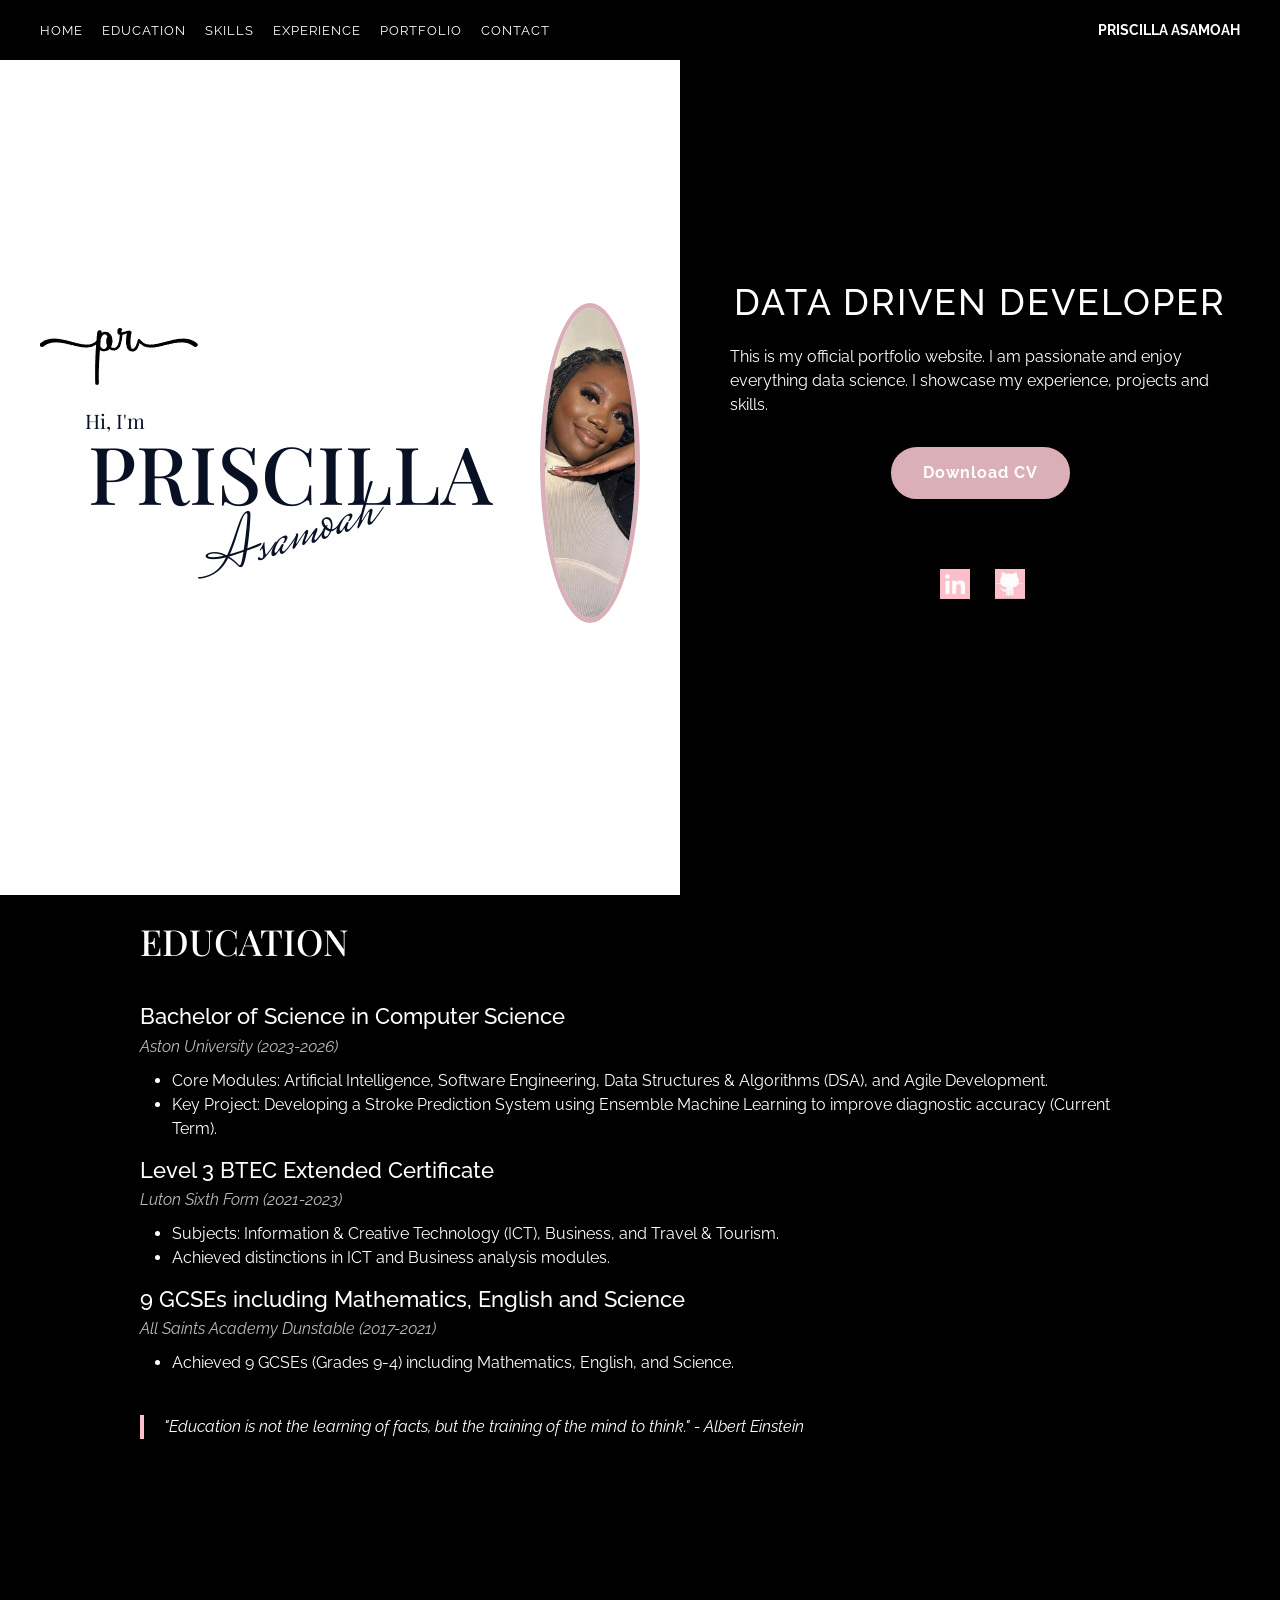
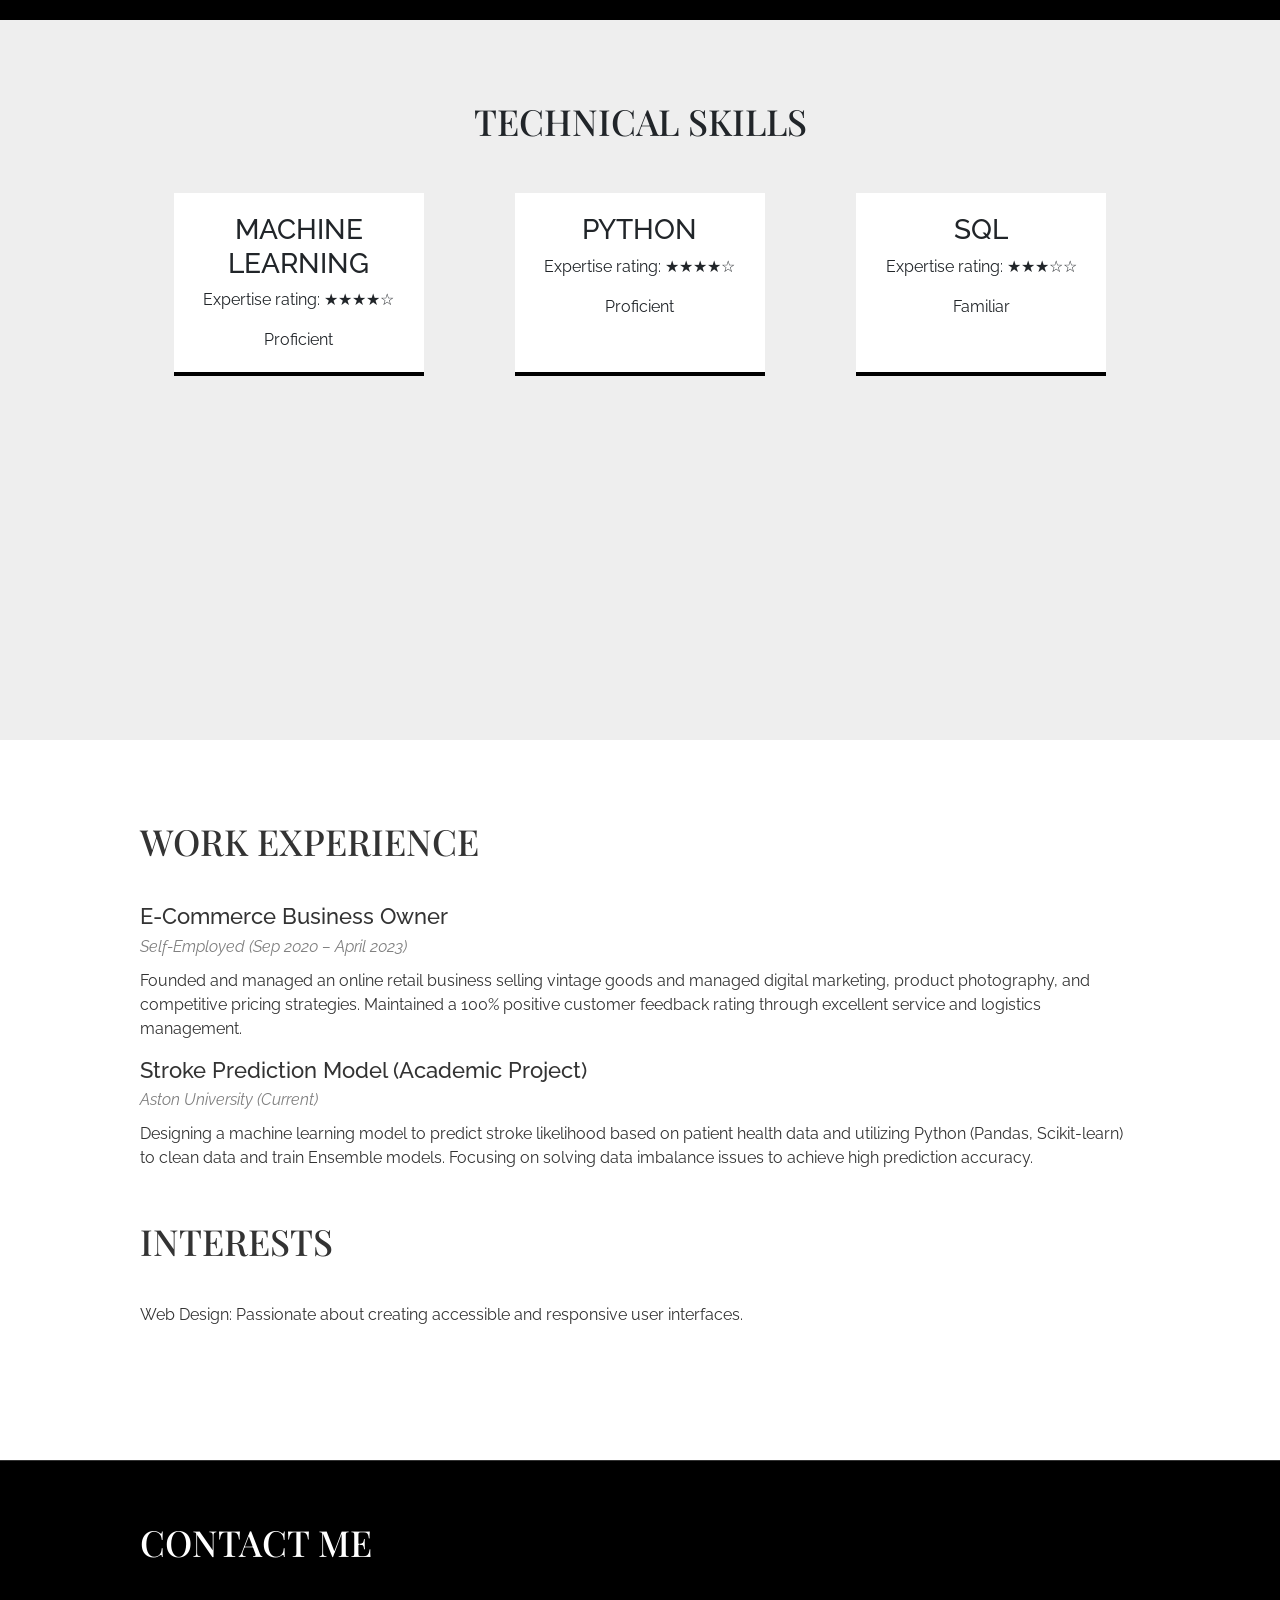
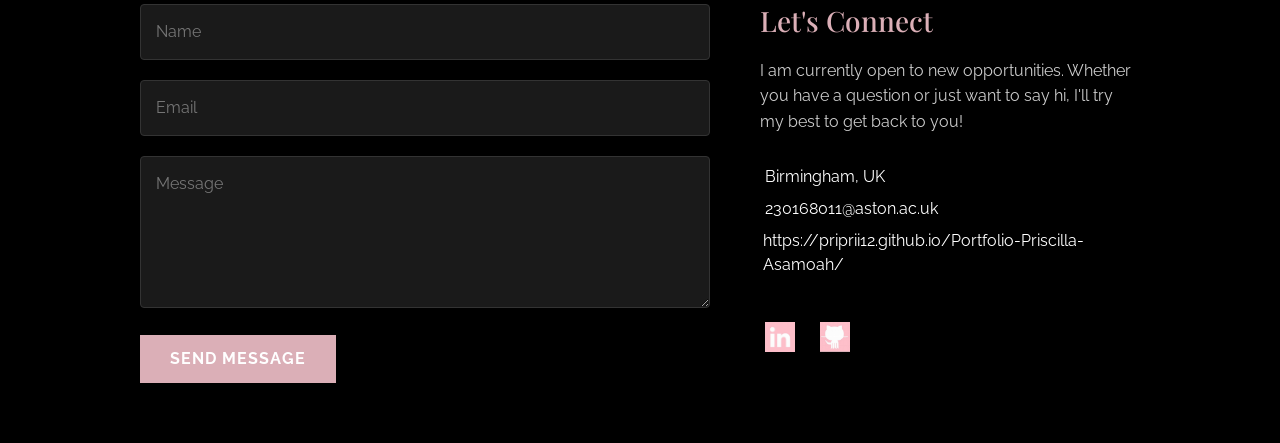
==== index.html @ 64b07873 "Update index.htmlfor the mobile resposiveness fix responsive mobile layout fix" ====
<!DOCTYPE html>
<html lang="en">
<head>
  <meta charset="utf-8" />
  <meta name="viewport" content="width=device-width, initial-scale=1.0">
  <!-- Favicon -->
  <title>Priscilla Asamoah | Portfolio</title>
  <link rel="icon" href="images\favicon2.png" type="image/x-icon" />

  <!-- Fonts -->
  <link rel="preconnect" href="https://fonts.googleapis.com">
  <!-- Put this in your HTML <head> if it is missing -->
  <link href="https://fonts.googleapis.com/css2?family=Mrs+Saint+Delafield&family=Open+Sans:wght@300&family=Playfair+Display:wght@400;700&family=Raleway:wght@300;400;500;700&display=swap" rel="stylesheet">
  <link rel="preconnect" href="https://fonts.gstatic.com" crossorigin>
  <link href="https://fonts.googleapis.com/css2?family=Mrs+Saint+Delafield&family=Open+Sans:wght@300&family=Playfair+Display:wght@400;700&family=Raleway:wght@300;500&display=swap" rel="stylesheet">
  <link href="https://fonts.googleapis.com/css2?family=Mrs+Saint+Delafield&display=swap" rel="stylesheet">  
  <link href="https://fonts.googleapis.com/css2?family=Playfair+Display&display=swap" rel="stylesheet">
  <!-- Bootstrap -->
  <link rel="stylesheet" href="https://cdn.jsdelivr.net/npm/bootstrap@5.1.1/dist/css/bootstrap.min.css">
  <!-- File links -->
  <link rel="stylesheet" type="text/css" href="css/style.css" />
  <script defer src="js/basic.js"></script>

</head>

<body>
  
  <nav class="main-nav">

  <!-- 2. The Hamburger Button (Only shows on mobile) -->
  <a href="#" class="toggle-button">
    <span class="bar"></span>
    <span class="bar"></span>
    <span class="bar"></span>
  </a>
    <div class="nav-links">
      <a href="index.html">HOME</a>
      <a href="#education">EDUCATION</a>
      <a href="#skills">SKILLS</a> 
      <a href="#work-experience">EXPERIENCE</a>
       <a href="Portfolio.html">PORTFOLIO</a>
      <a href="#contact">CONTACT</a>
    </div>
    <div class="nav-name">PRISCILLA ASAMOAH</div>
  </nav>

  <main>
    <section class="hero-split">
      <div class="hero-left">
        <div class="content-wrapper">
          <div class="sign-logo">
            <img src="images/signlogo.png" alt="Signature Logo" class="signaturelogo"> 
          </div>
          <p class="intro-text">Hi, I'm</p>
          <h1 class="main-name">PRISCILLA</h1>
          <h2 class="script-name">Asamoah</h2>
        </div>

          <div class="hero-image-container">
       <img src="images/me.jpg" alt="Priscilla" class="profile-pic">
    </div>

      </div>

      <div class="hero-right">
        <div class="content-wrapper">
          <h1>DATA DRIVEN DEVELOPER</h1>
          <p class="sub-text">This is my official portfolio website. I am passionate and enjoy everything data science. I showcase my experience, projects and skills.</p>
          
          <!-- NEW DOWNLOAD BUTTON -->
          <a href="images/PriscillaCSCV.pdf" download class="btn-download">
              Download CV
          </a>

          <!-- SOCIAL ICONS: PINK SQUARES WITH IMAGES -->
          <div class="social-icons">
             <a href="https://www.linkedin.com/in/priscilla-a-752004272/" target="_blank" class="pink-square">
                 <img src="images/linkedin2.png" alt="LinkedIn">
             </a>
             <a href="https://github.com/xx994" target="_blank" class="pink-square">
                 <img src="images/github2.png" alt="GitHub">
             </a>
          </div>

        </div>
      </div>
    </section>

    <section id="education" class="dark-section">
      <div class="container-fluid">
        <h2 class="section-title">EDUCATION</h2>
        
        <div class="edu-item">
          <h3>Bachelor of Science in Computer Science</h3>
          <p class="meta">Aston University (2023-2026)</p>
          <ul>
            <li>Core Modules: Artificial Intelligence, Software Engineering, Data Structures & Algorithms (DSA), and Agile Development.</li>
            <li>Key Project: Developing a Stroke Prediction System using Ensemble Machine Learning to improve diagnostic accuracy (Current Term).</li>
          </ul>
        </div>

        <div class="edu-item">
          <h3>Level 3 BTEC Extended Certificate </h3>
          <p class="meta">Luton Sixth Form (2021-2023)</p>
          <ul>
            <li>Subjects: Information & Creative Technology (ICT), Business, and Travel & Tourism.</li>
            <li>Achieved distinctions in ICT and Business analysis modules.</li>
          </ul>
        </div>

        <div class="edu-item">
          <h3>9 GCSEs including Mathematics, English and Science </h3>
          <p class="meta">All Saints Academy Dunstable (2017-2021)</p>
          <ul>
            <li>Achieved 9 GCSEs (Grades 9-4) including Mathematics, English, and Science.</li>

          </ul>
        </div>

        <blockquote class="quote">
          "Education is not the learning of facts, but the training of the mind to think." - Albert Einstein
        </blockquote>
      </div>
    </section>

    <section id="skills" class="light-section">
      <h2 class="section-title">TECHNICAL SKILLS</h2>
      <div class="skills-grid">
        <div class="skill-card">
          <h3>MACHINE LEARNING</h3>
          <p>Expertise rating: ★★★★☆</p> Proficient
        </div>
        <div class="skill-card">
          <h3>PYTHON</h3>
          <p>Expertise rating: ★★★★☆</p> Proficient
        </div>
        <div class="skill-card">
          <h3>SQL</h3>
          <p>Expertise rating: ★★★☆☆</p> Familiar
        </div>
      </div>
    </section>

    <section id="work-experience" class="white-section">
      <div class="container-fluid">
        <h2 class="section-title">WORK EXPERIENCE</h2>
        
        <div class="job-item">
          <h3>E-Commerce Business Owner</h3>
          <p class="meta">Self-Employed (Sep 2020 – April 2023)</p>
          <p>Founded and managed an online retail business selling vintage goods and
managed digital marketing, product photography, and competitive pricing strategies.
Maintained a 100% positive customer feedback rating through excellent service and logistics management.</p>
        </div>

        <div class="job-item">
          <h3>Stroke Prediction Model (Academic Project)</h3>
          <p class="meta">Aston University (Current)</p>
          <p>Designing a machine learning model to predict stroke likelihood based on patient health data and utilizing Python (Pandas, Scikit-learn) to clean data and train Ensemble models. Focusing on solving data imbalance issues to achieve high prediction accuracy.</p>
        </div>

        <h2 class="section-title" style="margin-top: 50px;">INTERESTS</h2>
        <p>Web Design: Passionate about creating accessible and responsive user interfaces.</p>
      </div>
    </section>

   <!-- CONTACT SECTION -->
<section id="contact" class="contact-section">
  <div class="container-fluid">
    <h2 class="section-title">CONTACT ME</h2>
    
    <div class="contact-container">
      
      <!-- LEFT SIDE: The Form -->
      <div class="contact-left">
        <form action="#" method="POST" class="simple-form">
          <input type="text" placeholder="Name" required>
          <input type="email" placeholder="Email" required>
          <textarea placeholder="Message" rows="5" required></textarea>
          <button type="submit">SEND MESSAGE</button>
        </form>
      </div>

      <!-- RIGHT SIDE: Info & Socials -->
      <div class="contact-right">
        <h3>Let's Connect</h3>
        <p class="contact-desc">
          I am currently open to new opportunities. Whether you have a question or just want to say hi, I'll try my best to get back to you!
        </p>
        
        <div class="info-item">
          <i class="fas fa-map-marker-alt"></i>
          <span>Birmingham, UK</span>
        </div>
        <div class="info-item">
          <i class="fas fa-envelope"></i>
          <span>230168011@aston.ac.uk</span>
        </div>
        <div class="info-item">
          <i class="fas fa-globe"></i>
          <span>https://priprii12.github.io/Portfolio-Priscilla-Asamoah/</span>
        </div>

          <div class="social-icons">
             <a href="https://www.linkedin.com/in/priscilla-a-752004272/" target="_blank" class="pink-square">
                 <img src="images/linkedin2.png" alt="LinkedIn">
             </a>
             <a href="https://github.com/xx994" target="_blank" class="pink-square">
                 <img src="images/github2.png" alt="GitHub">
             </a>
          </div>

      </div>

    </div>
  </div>
<script>
  const toggleButton = document.getElementsByClassName('toggle-button')[0];
  const navbarLinks = document.getElementsByClassName('nav-links')[0];

  // 1. Toggle the menu when the button is clicked
  toggleButton.addEventListener('click', () => {
    navbarLinks.classList.toggle('active');
  });

  // 2. Select all 'a' tags (links) INSIDE the nav-links div
  const links = document.querySelectorAll(".nav-links a");

  // 3. Add a click event to EVERY link to close the menu
  links.forEach(link => {
      link.addEventListener("click", () => {
          navbarLinks.classList.remove("active");
          // If you have animation on the button, remove active from it too:
          // toggleButton.classList.remove("active"); 
      });
  });
</script>
</section>

  </main>
</body>
</html>
---- css/style.css ----
/* =========================================
   INDEX PAGE STYLES 
   ================================********* */
    /* --- RESET & BASICS --- */
    * {
      margin: 0;
      padding: 0;
      box-sizing: border-box;
    }

    body {
      font-family: 'Raleway', sans-serif;
      overflow-x: hidden;
    }

    img {
      max-width: 100%;
      height: auto;
    }
    html {
  scroll-behavior: smooth; /* Makes it scroll nicely instead of jumping */
}

section {
  scroll-margin-top: 60px; /* The Magic Fix: Stops scrolling 80px above the section */
}

    /* --- NAVIGATION --- */
    .main-nav {
      position: fixed;
      top: 0;
      width: 100%;
      height: 60px;
      background: black;
      display: flex;
      justify-content: space-between;
      align-items: center;
      padding: 0 40px;
      z-index: 1000;
    }

    .nav-links a {
      color: white;
      text-decoration: none;
      margin-right: 15px;
      font-size: 13px;
      letter-spacing: 1px;
    }

    .nav-links a:hover {
      color: #FDBEC9;
    }

    .nav-name {
      color: white;
      font-size: 14px;
      font-weight: bold;
    }

    /* --- HERO SECTION (SPLIT SCREEN) --- */
    .hero-split {
      display: flex;
      min-height: 100vh;
    
    
    }

    .hero-left {
      flex: 1;
      background: white;
      border-bottom: 5px solid black;
      display: flex;
      justify-content: right;
      align-items: center;
      padding: 40px;
      position: relative;
    }

    .hero-right {
      flex: 1;
      background: black;
      color: white;
      display: flex;
      justify-content: center;
      align-items: center;

      
    
    }
    /* --- DOWNLOAD CV BUTTON --- */
.btn-download {
  display: inline-block;
  background-color: rgb(219, 175, 183); /* Your Theme Pink */
  color: white;
  padding: 12px 30px;
  border-radius: 30px; /* Makes it pill-shaped/rounded */
  text-decoration: none;
  font-family: 'Raleway', sans-serif;
  font-weight: bold;
  letter-spacing: 1px;
  margin-bottom: 25px; /* Spacing between button and social icons */
  transition: all 0.3s ease;
  border: 2px solid rgb(219, 175, 183);
}

.btn-download:hover {
  background-color: transparent; /* See-through on hover */
  color: rgb(219, 175, 183); /* Text turns pink */
  border: 2px solid rgb(219, 175, 183);
  transform: translateY(-3px); /* Floats up slightly */
}

    .content-wrapper {
    max-width: 500px;
  width: 100%;
  text-align: flex-end; 
  display: flex;
  flex-direction: column;
  align-items: center;

  
    }
    .signaturelogo{
      margin-right: 500px;
      align-items: start;
    }

    .intro-text {
      font-family: 'Playfair Display', serif;
      font-size: 20px;
      color: #081123;
      margin-bottom: 0;
      margin-right: 350px;
    }

    .main-name {
      font-family: 'Playfair Display', serif;
      font-size: 80px;
      line-height: 0.9;
      color: #081123;
      margin-bottom: 10px;
    }

    .script-name {
      font-family: 'Mrs Saint Delafield', cursive;
      font-size: 70px;
      color: #081123;
      transform: rotate(-18deg) translateX(5px) translateY(-20px);
      display: block;
    }
  

    .hero-right h1 {
      font-family: 'Raleway', sans-serif;
      font-size: 36px;
      margin-bottom: 20px;
      letter-spacing: 2px;
    }

    .hero-right .sub-text {
      font-size: 16px;
      margin-bottom: 30px;
      line-height: 1.5;
    }

    .profile-pic {
  
 width: 320px; /* Bigger and better! */
  height: 320px; /* Optional: Forces a square/circle shape if you want */
  border: 5px solid rgb(219, 175, 183);
  object-fit: cover; /* Ensures face isn't stretched */
  margin-top: 30px; /* Space between Name and Face */
  border-radius: 50%; /* Optional: Makes it a circle (very popular style) */
    }

    /* --- PINK SQUARE ICONS (FIXED) --- */
    .social-icons {
      display: flex;
      gap: 20px; /* Space between icons */
      margin-top: 20px;
      margin-bottom: 20px;
    }

    .pink-square {
        display: flex;
        justify-content: center;
        align-items: center;
        width: 30px;  
        height: 30px; 
        margin-top: 25px;
        margin-left: 5px;
        background-color: rgb(219, 175, 183); /* Pink */
        transition: transform 0.2s; 
        text-decoration: none; /* Remove underline */
    }


    .pink-square:hover {
        background-color: rgb(239, 207, 212);
        transform: scale(1.1);
    }

    /* --- SECTIONS --- */
    .dark-section {
      background-color: black;
      color: white;
      padding: 20px 10% 80px 10%; 
      min-height: 80vh; /* 80% of the screen height */
      border: none; /* No more white border */
     
    }

    .light-section {
      background-color: #eee;
      padding: 80px 10%;
      text-align: center;
       min-height: 80vh; /* 80% of the screen height */
  
    }

    .white-section {
      background-color: white;
      color: #333;
      padding: 80px 10%;
       min-height: 80vh; /* 80% of the screen height */
  
    }

    .section-title {
      font-family: 'Playfair Display', serif;
      font-size: 36px;
      margin-bottom: 40px;
      text-transform: uppercase;
    }
    /* --- EDUCATION SECTION --- */
    .edu-item, .job-item {
    margin-bottom: 5px;
    }

    .edu-item h3, .job-item h3 {
      font-size: 22px;
      margin-bottom: 5px;
    }

    .meta {
      font-style: italic;
      margin-bottom: 10px;
      color: gray;
    }

    .dark-section .meta {
      color: #bbb;
    }

    .quote {
      border-left: 4px solid pink;
      padding-left: 20px;
      margin-top: 40px;
      font-style: italic;
    }

    .skills-grid {
      display: flex;
      justify-content: space-around;
      flex-wrap: wrap;
    }

    .skill-card {
      background: white;
      padding: 20px;
      margin: 10px;
      width: 250px;
      border-bottom: 4px solid black;
    }

/* --- CONTACT SECTION (Split Layout) --- */
.contact-section {
  background-color: black;
  color: white;
  padding: 60px 10%;
  border-top: 1px solid #333; /* Subtle divider line */
}

.contact-container {
  display: flex;
  gap: 50px; /* Space between Form and Info */
  flex-wrap: wrap; /* Wraps on mobile */
  align-items: flex-start;
}

/* LEFT SIDE: Form Styling */
.contact-left {
  flex: 1.5; /* Takes up slightly more space */
}

.simple-form input, 
.simple-form textarea {
  width: 100%;
  padding: 15px;
  margin-bottom: 20px;
  background-color: #1a1a1a; /* Dark Grey Input background */
  border: 1px solid #333;
  color: white;
  font-family: 'Raleway', sans-serif;
  border-radius: 4px; /* Slight curve */
}

.simple-form input:focus, 
.simple-form textarea:focus {
  outline: none;
  border-color: rgb(219, 175, 183); /* Pink focus border */
}

.simple-form button {
  background-color: rgb(219, 175, 183);
  color: white;
  padding: 12px 30px;
  border: none;
  cursor: pointer;
  font-weight: bold;
  letter-spacing: 1px;
  transition: background 0.3s;
}

.simple-form button:hover {
  background-color: rgb(239, 207, 212);
}

/* RIGHT SIDE: Info Styling */
.contact-right {
  flex: 1;
}

.contact-right h3 {
  font-family: 'Playfair Display', serif;
  font-size: 28px;
  margin-bottom: 20px;
  color: rgb(219, 175, 183);
}

.contact-desc {
  color: #ccc;
  margin-bottom: 30px;
  line-height: 1.6;
}

.info-item {
  display: flex;
  align-items: left;
  margin-left: -30px;
  margin-bottom: 8px;
}

.info-item i {
  color: rgb(219, 175, 183);
  width: 25px;
  margin-right: 10px;
  margin: top -150px;
}

/* Mobile Fix */
@media (max-width: 768px) {
  .contact-container {
    flex-direction: column; /* Stack them on phone */
  }
}


/* =========================================
   PORTFOLIO PAGE STYLES (Black Background)
   ================================********* */

/* 1. Page Background & Reset */
.portbody {
  background-color: black;
  color: white;
  font-family: 'Raleway', sans-serif;
  overflow-x: hidden; /* Prevents side scrolling */
}

/* 2. Navigation (Matches your Index page) */
.header-main {
  position: fixed;
  top: 0;
  width: 100%;
  height: 80px;
  background-color: black;
  z-index: 1000;
  display: flex;
  align-items: center;
  justify-content: space-between;
  padding: 0 50px;
  border-bottom: 1px solid #333; /* Subtle divider */
}

.header-main-nav ul {
  list-style: none;
  margin: 0;
  padding: 0;
  display: flex;
}

.header-main-nav li {
  margin-right: 30px;
}

.header-main-nav a {
  text-decoration: none;
  color: white;
  font-size: 14px;
  letter-spacing: 1px;
  font-family: 'Open Sans', sans-serif;
}

.header-main-nav a:hover {
  color: #FDBEC9; /* Your Pink Hover Color */
}

/* 3. Main Project Section Layout */
/* 3. Main Project Section Layout */
/* =========================================
   PROJECT SECTION (CLEAN & CENTERED)
   ================================********* */

/* 1. Main Section Wrapper */
#projects {
  padding-top: 120px;
  padding-bottom: 100px;
  display: flex;
  flex-direction: column;
  align-items: center;
  width: 100%;
}

/* 2. Main Titles (e.g., "Browse My Recent") */
.section_text_p1 {
  font-size: 18px;
  color: #ccc;
  margin-bottom: 10px;
  text-align: center;
}

.title {
  font-family: 'Playfair Display', serif;
  font-size: 48px;
  text-align: center;
  margin-bottom: 60px;
  color: white;
}

/* 3. Individual Project Container (Holds Image + Text) */
.detailes-container {
  margin-bottom: 80px;
  width: 90%;          /* Uses percentage so it fits mobile */
  max-width: 900px;    /* Stops it from getting too wide */
  display: flex;
  flex-direction: column;
  align-items: center; /* Forces everything to the center line */
}

/* 4. Project Images */
/* NOTE: We list all classes to make sure they all behave the same */
.project-img, 
.project-img2, 
.project-img3,
.project-img4, 
.project-img5, 
.project-img6 {
  width: 100%;
  max-width: 700px;
  
  /* THE FIX: 450px is the happy medium between "too small" and "too tall" */
  height: 450px; 
  
  border: 5px solid grey;
  
  /* IMPORTANT FIX: Images should be 'block', not 'flex' */
  display: block; 
  
  margin-bottom: 30px; /* Space between Image and Title */
 
}

/* 5. Project Titles */
.project-title,
.project-title2,
.project-title3,
.project-title4,
.project-title5,
.project-title6 {
  font-family: 'Playfair Display', serif;
  font-size: 32px;
  margin-bottom: 35px;
  text-align: center;
  width: 100%;
  color: white;
}

/* 6. Project Descriptions */
.project1-description,
.project2-description,
.project3-description,
.project4-description,
.project5-description,
.project6-description {
  font-family: 'Raleway', sans-serif;
  font-size: 16px;
  color: #eee;
  
  /* ALIGNMENT FIX */
  text-align: center; /* Centers the words */
  margin: 0 auto;     /* Centers the invisible text box */
  
  line-height: 1.6;
  
  /* TRICK: Making text slightly narrower than the image looks cleaner */
  max-width: 650px; 
  width: 100%;
  
  font-weight: 300;
  font-style: normal; /* Ensures no italics */
}
/* Hide the decorative dot if it interferes, or style it */
.coolheader {
  display: none; /* Hides the blackdot image unless you really need it */
}

/* 7. Mobile Adjustments */
@media (max-width: 768px) {
  .header-main {
    padding: 0 20px;
  }
  
  .title {
    font-size: 36px;
  }
  
  .project-title, .project-title2, .project-title3 {
    font-size: 24px;
  }
  
  .project1-description, .project2-description, .project3-description {
    font-size: 16px;
    padding: 0 20px;
  }
}
/* 1. Base Styles (Desktop) - Hide the hamburger */
.toggle-button {
  display: none; /* Hidden on computer */
  position: absolute;
  right: 20px;
  flex-direction: column;
  justify-content: space-between;
  width: 30px;
  height: 21px;
}

.toggle-button .bar {
  height: 3px;
  width: 100%;
  background-color: white;
  border-radius: 10px;
}
 /* =========================================
   MOBILE FIXES (Add to bottom of style.css)
   ================================********* */

@media (max-width: 768px) {

  /* 1. Fix the Main Container Stacking */
  .hero-split {
    flex-direction: column; /* Stacks White on top of Black */
    margin-top: 60px; /* Space for navbar */
  }

  /* 2. Fix the White Section (Top) */
  .hero-left {
    width: 100%;
    border-right: none; /* REMOVES THE WEIRD VERTICAL LINE */
    border-bottom: 5px solid black; /* Adds a clean divider at the bottom instead */
    padding: 40px 20px;
    
    /* Center the Name and Logo */
    justify-content: center; 
    align-items: center;
    text-align: center;
  }

  /* Reset margins for the name elements so they center properly */
  .hero-left .content-wrapper,
  .intro-text,
  .signaturelogo, 
  .script-name {
    margin: 0 auto; /* Forces everything to center */
    text-align: center;
    transform: none; /* Removes fancy rotations that might break mobile */
  }
  
  /* Optional: Make the script name readable on mobile */
  .script-name {
    margin-top: -10px;
    margin-bottom: 20px;
    display: block;
  }

  /* 3. Fix the Black Section (Bottom) */
  .hero-right {
    width: 100%;
    padding: 60px 20px;
    
    /* Center everything */
    justify-content: center;
    align-items: center;
    text-align: center;
  }

  /* Fix the text alignment in the black section */
  .hero-right .content-wrapper {
    margin: 0;
    text-align: center;
    align-items: center;
  }

  /* Make the big text slightly smaller for phone screens */
  .hero-right h1 {
    font-size: 32px; 
    text-align: center;
  }

  /* 4. Fix the Profile Pic if it's there */
  .profile-pic {
    width: 250px;
    height: 250px;
    margin: 20px auto;
  }

  /* 5. Navigation Bar Fix */
  .main-nav {
    padding: 0 20px; /* Less padding on sides */
  }
  
  .nav-name {
    font-size: 12px; /* Smaller name in corner */
  }
  @media (max-width: 768px) {
  /* Show the button */
  .toggle-button {
    display: flex; 
  }

  /* Hide the links by default */
  .nav-links {
    display: none; 
    width: 100%;
    text-align: center;
    position: absolute;
    top: 60px; /* Push it below the black bar */
    left: 0;
    background-color: black; /* Match navbar color */
    padding: 20px 0;
  }

  /* Stack the links vertically */
  .nav-links ul {
    flex-direction: column;
    width: 100%;
  }

  .nav-links li {
    margin: 15px 0; /* Space them out */
    display: block;
  }

  /* The Class we will add with JavaScript to show the menu */
  .nav-links.active {
    display: flex;
  }
}
}
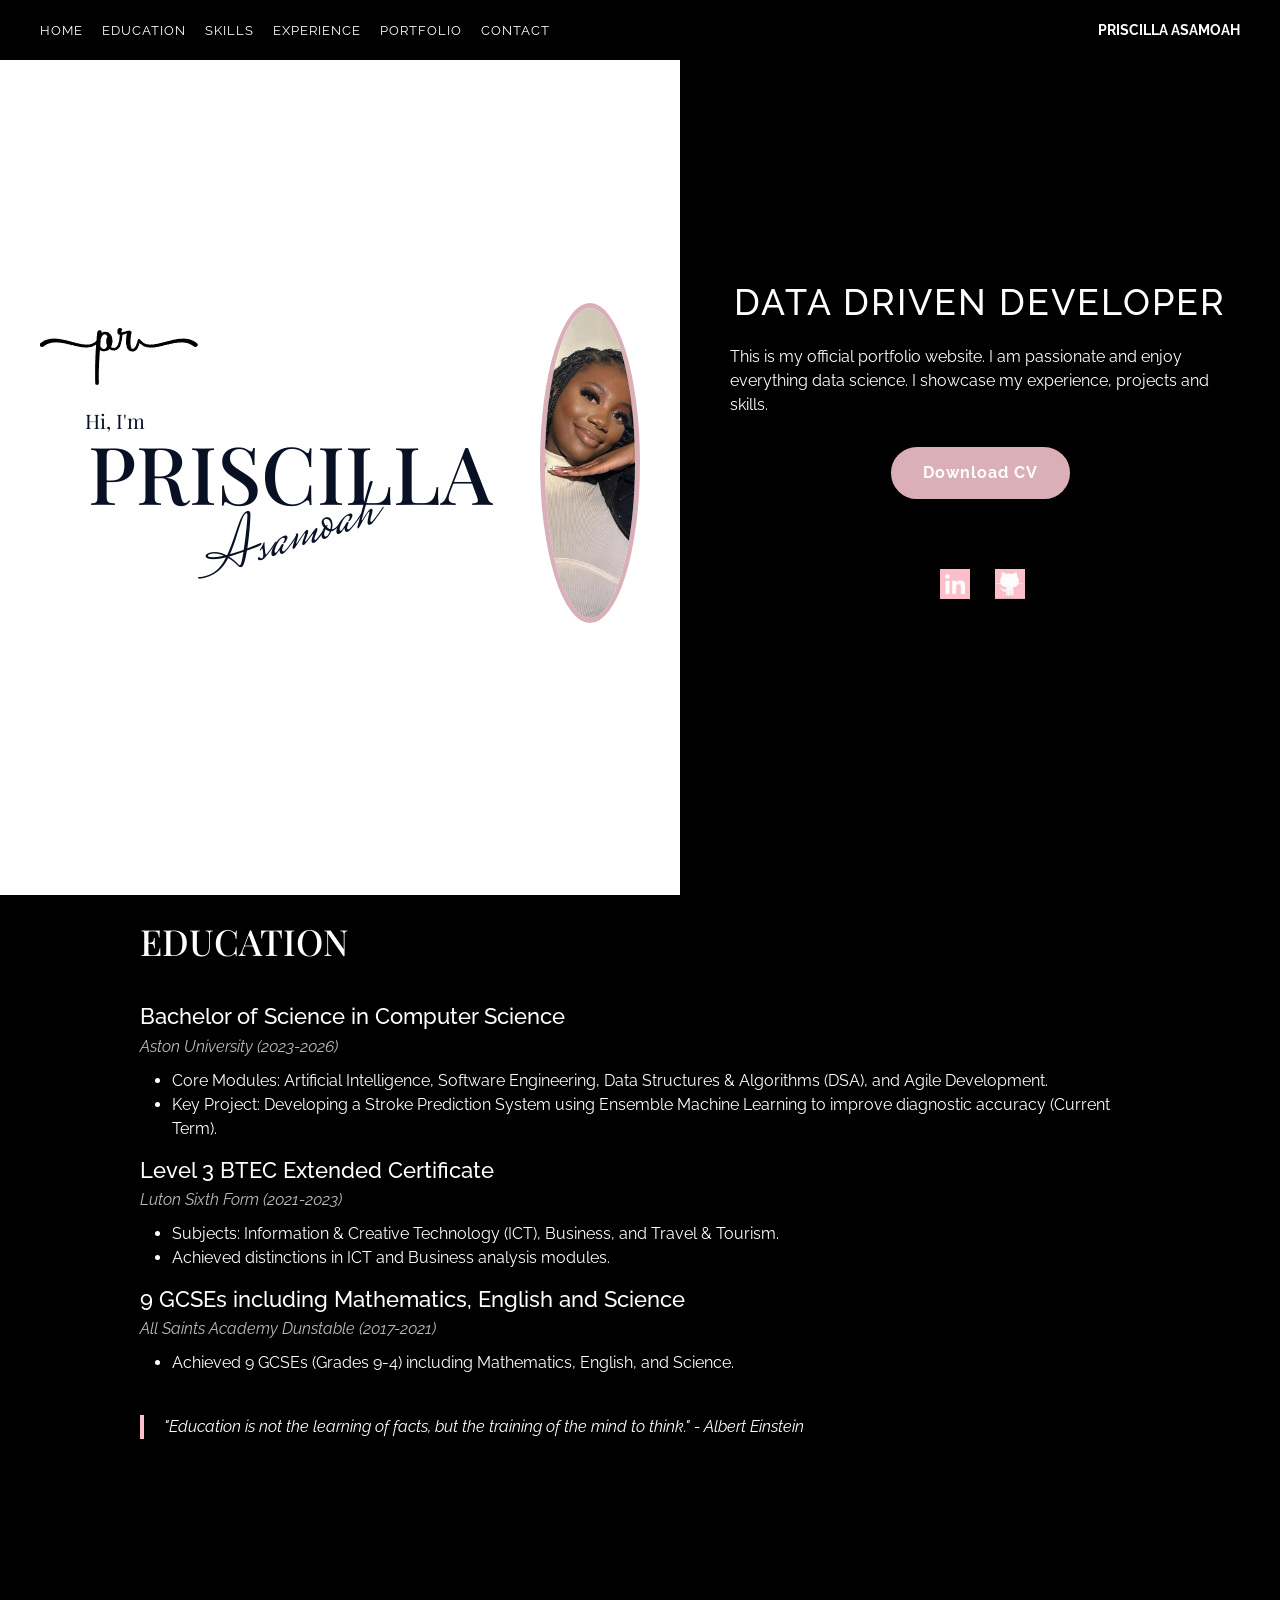
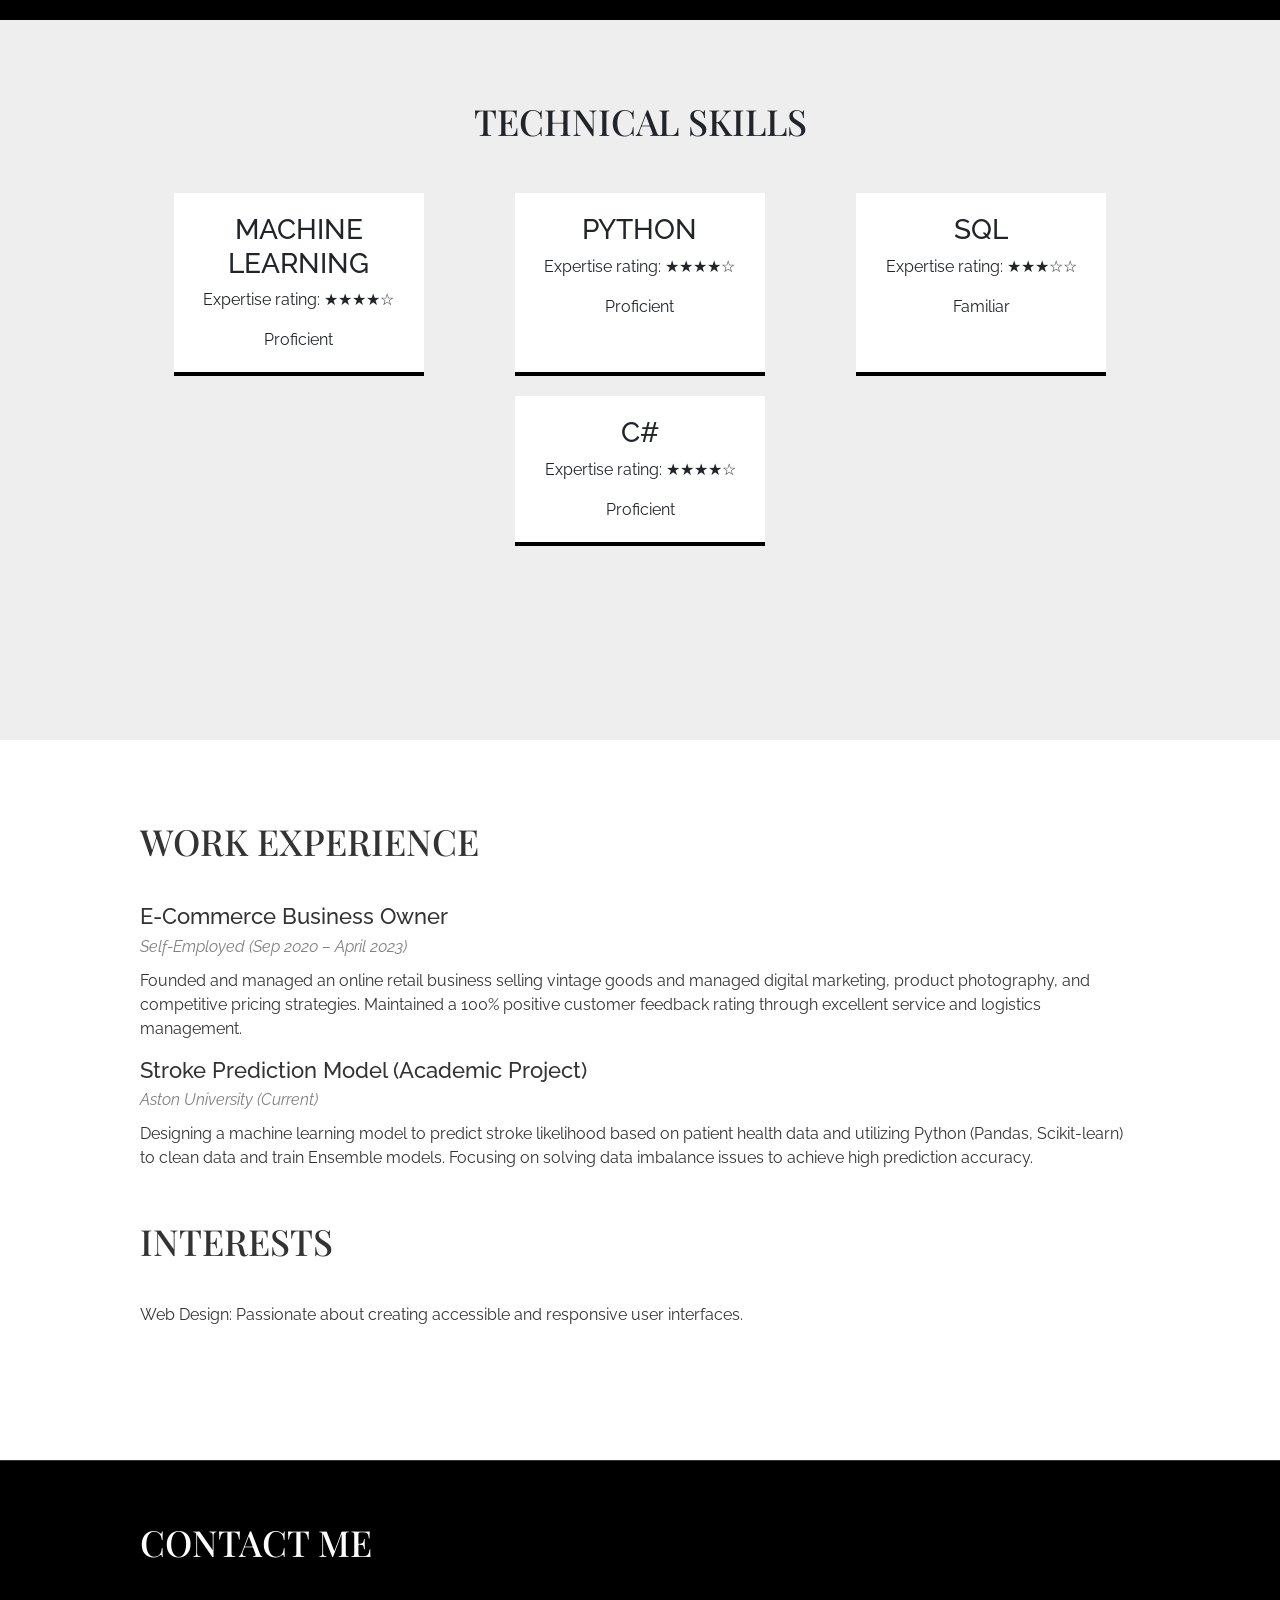
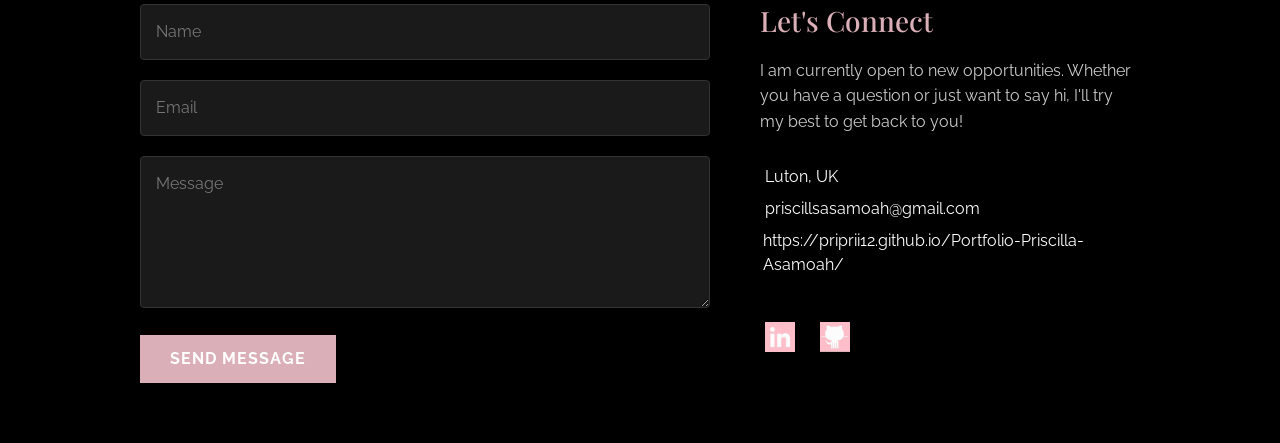
==== commit 0a44c98f: "Update index.html" ====
--- a/index.html
+++ b/index.html
@@ -138,6 +138,10 @@
           <h3>SQL</h3>
           <p>Expertise rating: ★★★☆☆</p> Familiar
         </div>
+         <div class="skill-card">
+          <h3>C#</h3>
+          <p>Expertise rating: ★★★★☆</p>  Proficient
+        </div>
       </div>
     </section>
 
@@ -173,10 +177,10 @@
       
       <!-- LEFT SIDE: The Form -->
       <div class="contact-left">
-        <form action="#" method="POST" class="simple-form">
-          <input type="text" placeholder="Name" required>
-          <input type="email" placeholder="Email" required>
-          <textarea placeholder="Message" rows="5" required></textarea>
+        <form action="https://formspree.io/f/xvzgwbva" method="POST" class="simple-form">
+          <input type="text" placeholder="Name" required name="name" id="name">
+          <input type="email" placeholder="Email" required name="email" id="email">
+          <textarea placeholder="Message" rows="5" required name="message" id="message"></textarea>
           <button type="submit">SEND MESSAGE</button>
         </form>
       </div>
@@ -190,11 +194,11 @@
         
         <div class="info-item">
           <i class="fas fa-map-marker-alt"></i>
-          <span>Birmingham, UK</span>
+          <span>Luton, UK</span>
         </div>
         <div class="info-item">
           <i class="fas fa-envelope"></i>
-          <span>230168011@aston.ac.uk</span>
+          <span>priscillsasamoah@gmail.com</span>
         </div>
         <div class="info-item">
           <i class="fas fa-globe"></i>
@@ -222,6 +226,7 @@
   toggleButton.addEventListener('click', () => {
     navbarLinks.classList.toggle('active');
   });
+
 
   // 2. Select all 'a' tags (links) INSIDE the nav-links div
   const links = document.querySelectorAll(".nav-links a");
@@ -235,6 +240,8 @@
       });
   });
 </script>
+
+ 
 </section>
 
   </main>
--- a/css/style.css
+++ b/css/style.css
@@ -61,8 +61,8 @@
     .hero-split {
       display: flex;
       min-height: 100vh;
-    
-    
+
+
     }
 
     .hero-left {
@@ -84,8 +84,8 @@
       justify-content: center;
       align-items: center;
 
-      
-    
+
+
     }
     /* --- DOWNLOAD CV BUTTON --- */
 .btn-download {
@@ -118,7 +118,7 @@
   flex-direction: column;
   align-items: center;
 
-  
+
     }
     .signaturelogo{
       margin-right: 500px;
@@ -148,7 +148,7 @@
       transform: rotate(-18deg) translateX(5px) translateY(-20px);
       display: block;
     }
-  
+
 
     .hero-right h1 {
       font-family: 'Raleway', sans-serif;
@@ -164,7 +164,7 @@
     }
 
     .profile-pic {
-  
+
  width: 320px; /* Bigger and better! */
   height: 320px; /* Optional: Forces a square/circle shape if you want */
   border: 5px solid rgb(219, 175, 183);
@@ -207,7 +207,7 @@
       padding: 20px 10% 80px 10%; 
       min-height: 80vh; /* 80% of the screen height */
       border: none; /* No more white border */
-     
+
     }
 
     .light-section {
@@ -215,7 +215,7 @@
       padding: 80px 10%;
       text-align: center;
        min-height: 80vh; /* 80% of the screen height */
-  
+
     }
 
     .white-section {
@@ -223,7 +223,7 @@
       color: #333;
       padding: 80px 10%;
        min-height: 80vh; /* 80% of the screen height */
-  
+
     }
 
     .section-title {
@@ -416,8 +416,8 @@
   color: #FDBEC9; /* Your Pink Hover Color */
 }
 
-/* 3. Main Project Section Layout */
-/* 3. Main Project Section Layout */
+
+
 /* =========================================
    PROJECT SECTION (CLEAN & CENTERED)
    ================================********* */
@@ -432,7 +432,7 @@
   width: 100%;
 }
 
-/* 2. Main Titles (e.g., "Browse My Recent") */
+/* 2. Main Titles */
 .section_text_p1 {
   font-size: 18px;
   color: #ccc;
@@ -448,18 +448,18 @@
   color: white;
 }
 
-/* 3. Individual Project Container (Holds Image + Text) */
+/* 3. Individual Project Container */
 .detailes-container {
   margin-bottom: 80px;
-  width: 90%;          /* Uses percentage so it fits mobile */
-  max-width: 900px;    /* Stops it from getting too wide */
+  width: 90%;
+  max-width: 900px;
   display: flex;
   flex-direction: column;
-  align-items: center; /* Forces everything to the center line */
+  align-items: center;
 }
 
 /* 4. Project Images */
-/* NOTE: We list all classes to make sure they all behave the same */
+
 .project-img, 
 .project-img2, 
 .project-img3,
@@ -468,17 +468,17 @@
 .project-img6 {
   width: 100%;
   max-width: 700px;
-  
-  /* THE FIX: 450px is the happy medium between "too small" and "too tall" */
+
+
   height: 450px; 
-  
+
   border: 5px solid grey;
-  
-  /* IMPORTANT FIX: Images should be 'block', not 'flex' */
+
+
   display: block; 
-  
-  margin-bottom: 30px; /* Space between Image and Title */
- 
+  margin-bottom: 30px; 
+  object-fit: cover;
+
 }
 
 /* 5. Project Titles */
@@ -490,7 +490,7 @@
 .project-title6 {
   font-family: 'Playfair Display', serif;
   font-size: 32px;
-  margin-bottom: 35px;
+  margin-bottom: 15px;
   text-align: center;
   width: 100%;
   color: white;
@@ -506,53 +506,43 @@
   font-family: 'Raleway', sans-serif;
   font-size: 16px;
   color: #eee;
-  
-  /* ALIGNMENT FIX */
-  text-align: center; /* Centers the words */
-  margin: 0 auto;     /* Centers the invisible text box */
-  
+  text-align: center;
+  margin: 0 auto;
+
+
+
   line-height: 1.6;
-  
-  /* TRICK: Making text slightly narrower than the image looks cleaner */
+
+
   max-width: 650px; 
   width: 100%;
-  
+
   font-weight: 300;
-  font-style: normal; /* Ensures no italics */
-}
-/* Hide the decorative dot if it interferes, or style it */
+  font-style: normal;
+}
+
+
+
+
+/* 7. Hide the black dot header */
 .coolheader {
-  display: none; /* Hides the blackdot image unless you really need it */
-}
-
-/* 7. Mobile Adjustments */
-@media (max-width: 768px) {
-  .header-main {
-    padding: 0 20px;
-  }
-  
-  .title {
-    font-size: 36px;
-  }
-  
-  .project-title, .project-title2, .project-title3 {
-    font-size: 24px;
-  }
-  
-  .project1-description, .project2-description, .project3-description {
-    font-size: 16px;
-    padding: 0 20px;
-  }
-}
-/* 1. Base Styles (Desktop) - Hide the hamburger */
+  display: none; 
+}
+
+/* =========================================
+   HAMBURGER MENU BASE (DESKTOP)
+   ================================********* */
 .toggle-button {
   display: none; /* Hidden on computer */
   position: absolute;
   right: 20px;
+  top: 20px; /* Positions it correctly */
   flex-direction: column;
   justify-content: space-between;
   width: 30px;
   height: 21px;
+  cursor: pointer;
+  z-index: 2000;
 }
 
 .toggle-button .bar {
@@ -561,42 +551,45 @@
   background-color: white;
   border-radius: 10px;
 }
- /* =========================================
-   MOBILE FIXES (Add to bottom of style.css)
+
+/* =========================================
+   MOBILE RESPONSIVENESS (Max Width 768px)
    ================================********* */
 
 @media (max-width: 768px) {
 
   /* 1. Fix the Main Container Stacking */
   .hero-split {
-    flex-direction: column; /* Stacks White on top of Black */
-    margin-top: 60px; /* Space for navbar */
+    flex-direction: column;
+    margin-top: 60px;
   }
 
   /* 2. Fix the White Section (Top) */
   .hero-left {
+    display: flex;
+    flex-direction: column;
     width: 100%;
-    border-right: none; /* REMOVES THE WEIRD VERTICAL LINE */
-    border-bottom: 5px solid black; /* Adds a clean divider at the bottom instead */
+    border-right: none;
+    border-bottom: 5px solid black;
     padding: 40px 20px;
-    
-    /* Center the Name and Logo */
+
+
     justify-content: center; 
     align-items: center;
     text-align: center;
   }
 
-  /* Reset margins for the name elements so they center properly */
+
   .hero-left .content-wrapper,
   .intro-text,
   .signaturelogo, 
   .script-name {
-    margin: 0 auto; /* Forces everything to center */
+    margin: 0 auto;
     text-align: center;
-    transform: none; /* Removes fancy rotations that might break mobile */
-  }
-  
-  /* Optional: Make the script name readable on mobile */
+    transform: none;
+  }
+
+
   .script-name {
     margin-top: -10px;
     margin-bottom: 20px;
@@ -607,42 +600,44 @@
   .hero-right {
     width: 100%;
     padding: 60px 20px;
-    
-    /* Center everything */
+
+
     justify-content: center;
     align-items: center;
     text-align: center;
   }
 
-  /* Fix the text alignment in the black section */
+
   .hero-right .content-wrapper {
     margin: 0;
     text-align: center;
     align-items: center;
   }
 
-  /* Make the big text slightly smaller for phone screens */
+
   .hero-right h1 {
     font-size: 32px; 
     text-align: center;
   }
 
-  /* 4. Fix the Profile Pic if it's there */
+  /* 4. Fix the Profile Pic */
   .profile-pic {
-    width: 250px;
-    height: 250px;
+    
+    width: 60%;
+    max-width: 450px;
+    height: auto;
     margin: 20px auto;
   }
 
-  /* 5. Navigation Bar Fix */
+  /* 5. Mobile Navigation */
   .main-nav {
-    padding: 0 20px; /* Less padding on sides */
+    padding: 0 20px;
   }
   
   .nav-name {
-    font-size: 12px; /* Smaller name in corner */
-  }
-  @media (max-width: 768px) {
+    font-size: 12px;
+  }
+
   /* Show the button */
   .toggle-button {
     display: flex; 
@@ -654,26 +649,62 @@
     width: 100%;
     text-align: center;
     position: absolute;
-    top: 60px; /* Push it below the black bar */
+    top: 60px;
     left: 0;
-    background-color: black; /* Match navbar color */
+    background-color: black;
     padding: 20px 0;
-  }
-
-  /* Stack the links vertically */
+    border-top: 1px solid #333;
+  }
+
+
   .nav-links ul {
     flex-direction: column;
     width: 100%;
+    padding: 0;
   }
 
   .nav-links li {
-    margin: 15px 0; /* Space them out */
+    margin: 15px 0;
     display: block;
   }
 
-  /* The Class we will add with JavaScript to show the menu */
+  /* Show menu when active */
   .nav-links.active {
     display: flex;
-  }
-}
-}
+    flex-direction: column;
+  }
+
+  /* 6. Fix Project Fonts on Mobile */
+  .project-title, .project-title2, .project-title3,
+  .project-title4, .project-title5, .project-title6 {
+
+    font-size: 24px;
+  }
+
+  .project1-description, .project2-description, .project3-description,
+  .project4-description, .project5-description, .project6-description {
+    font-size: 16px;
+    padding: 0 10px;
+  }
+  .project-img, 
+.project-img2, 
+.project-img3,
+.project-img4, 
+.project-img5, 
+.project-img6 {
+  width: 90%;
+  max-width: 500px;
+  height: auto; 
+
+  border: 5px solid grey;
+
+
+  display: block; 
+  margin-bottom: 30px; 
+  object-fit: cover;
+
+}
+}
+  
+    
+ 
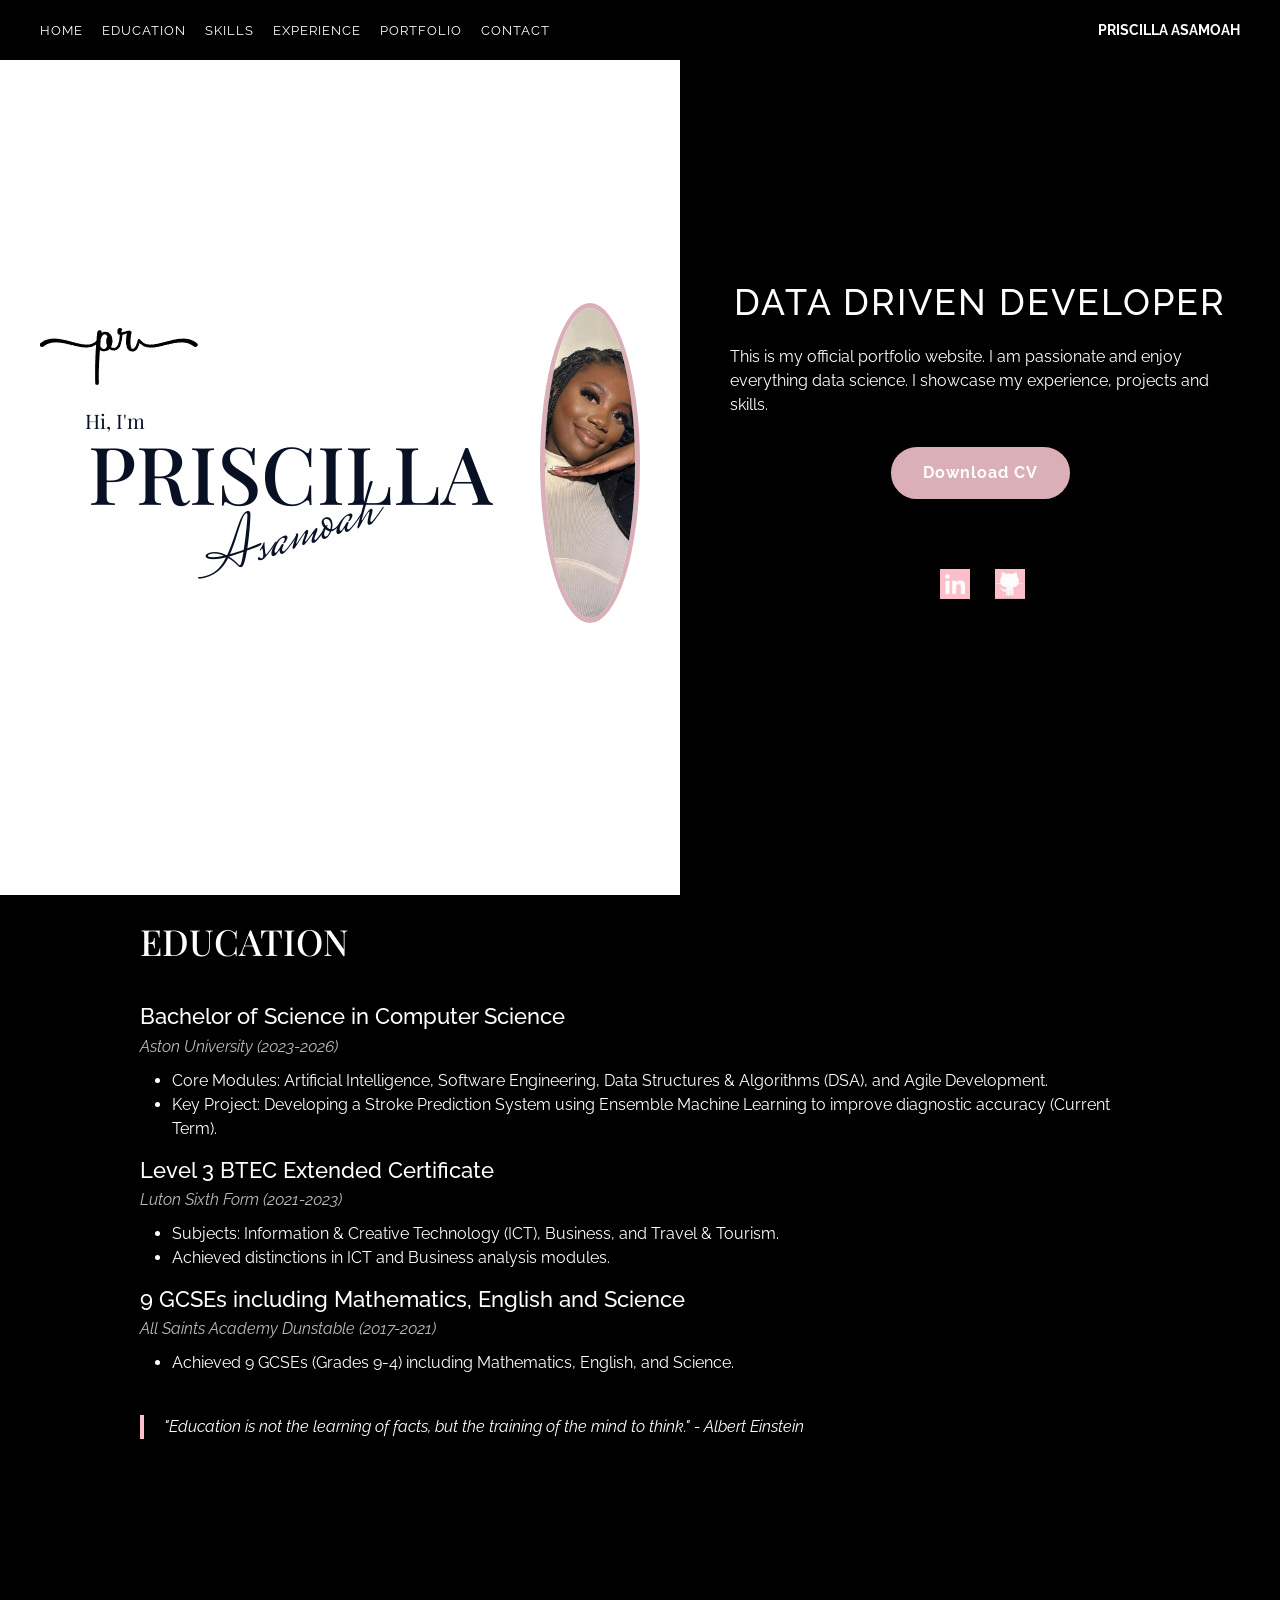
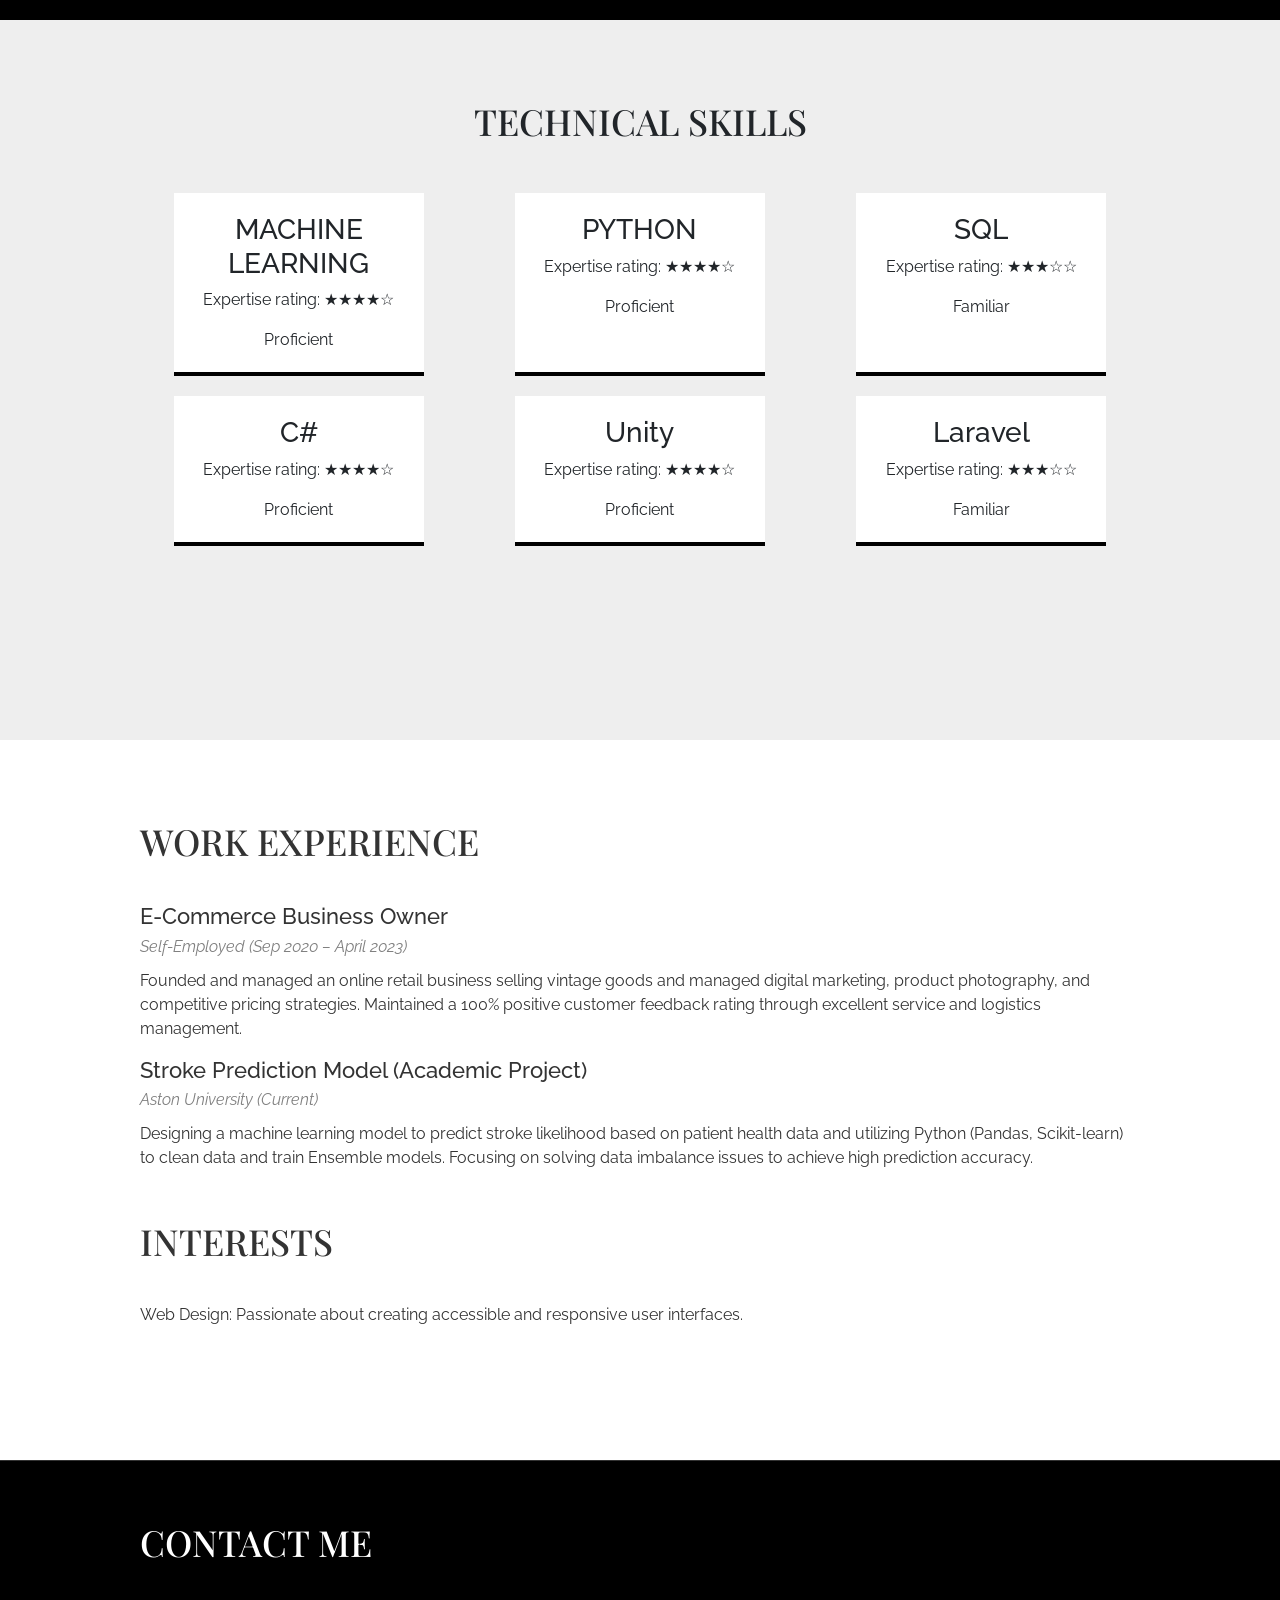
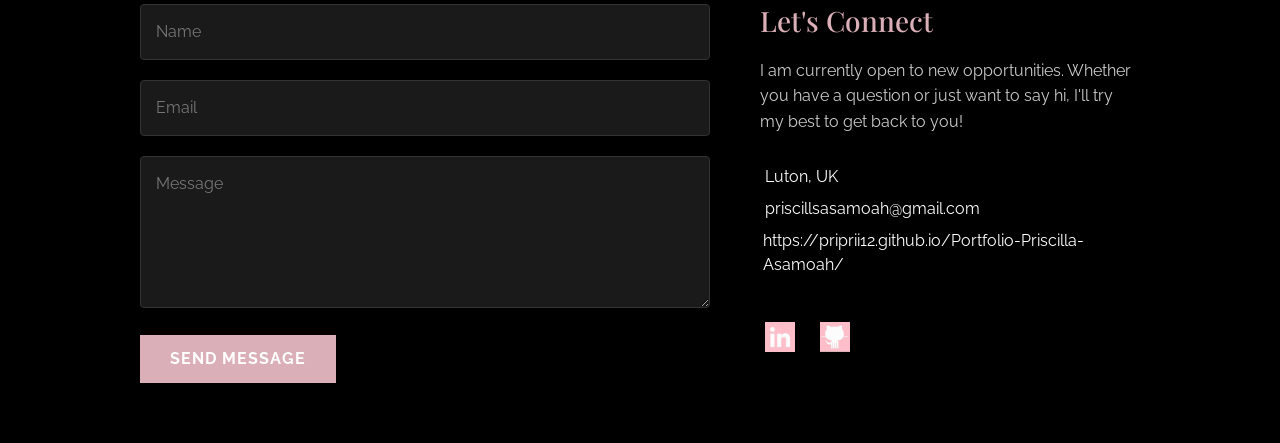
==== commit 8150f1ba: "Update index.html skills changes" ====
--- a/index.html
+++ b/index.html
@@ -142,6 +142,14 @@
           <h3>C#</h3>
           <p>Expertise rating: ★★★★☆</p>  Proficient
         </div>
+         <div class="skill-card">
+          <h3>Unity</h3>
+          <p>Expertise rating: ★★★★☆</p>  Proficient
+        </div>
+         <div class="skill-card">
+          <h3>Laravel</h3>
+          <p>Expertise rating: ★★★☆☆</p> Familiar
+        </div>
       </div>
     </section>
 
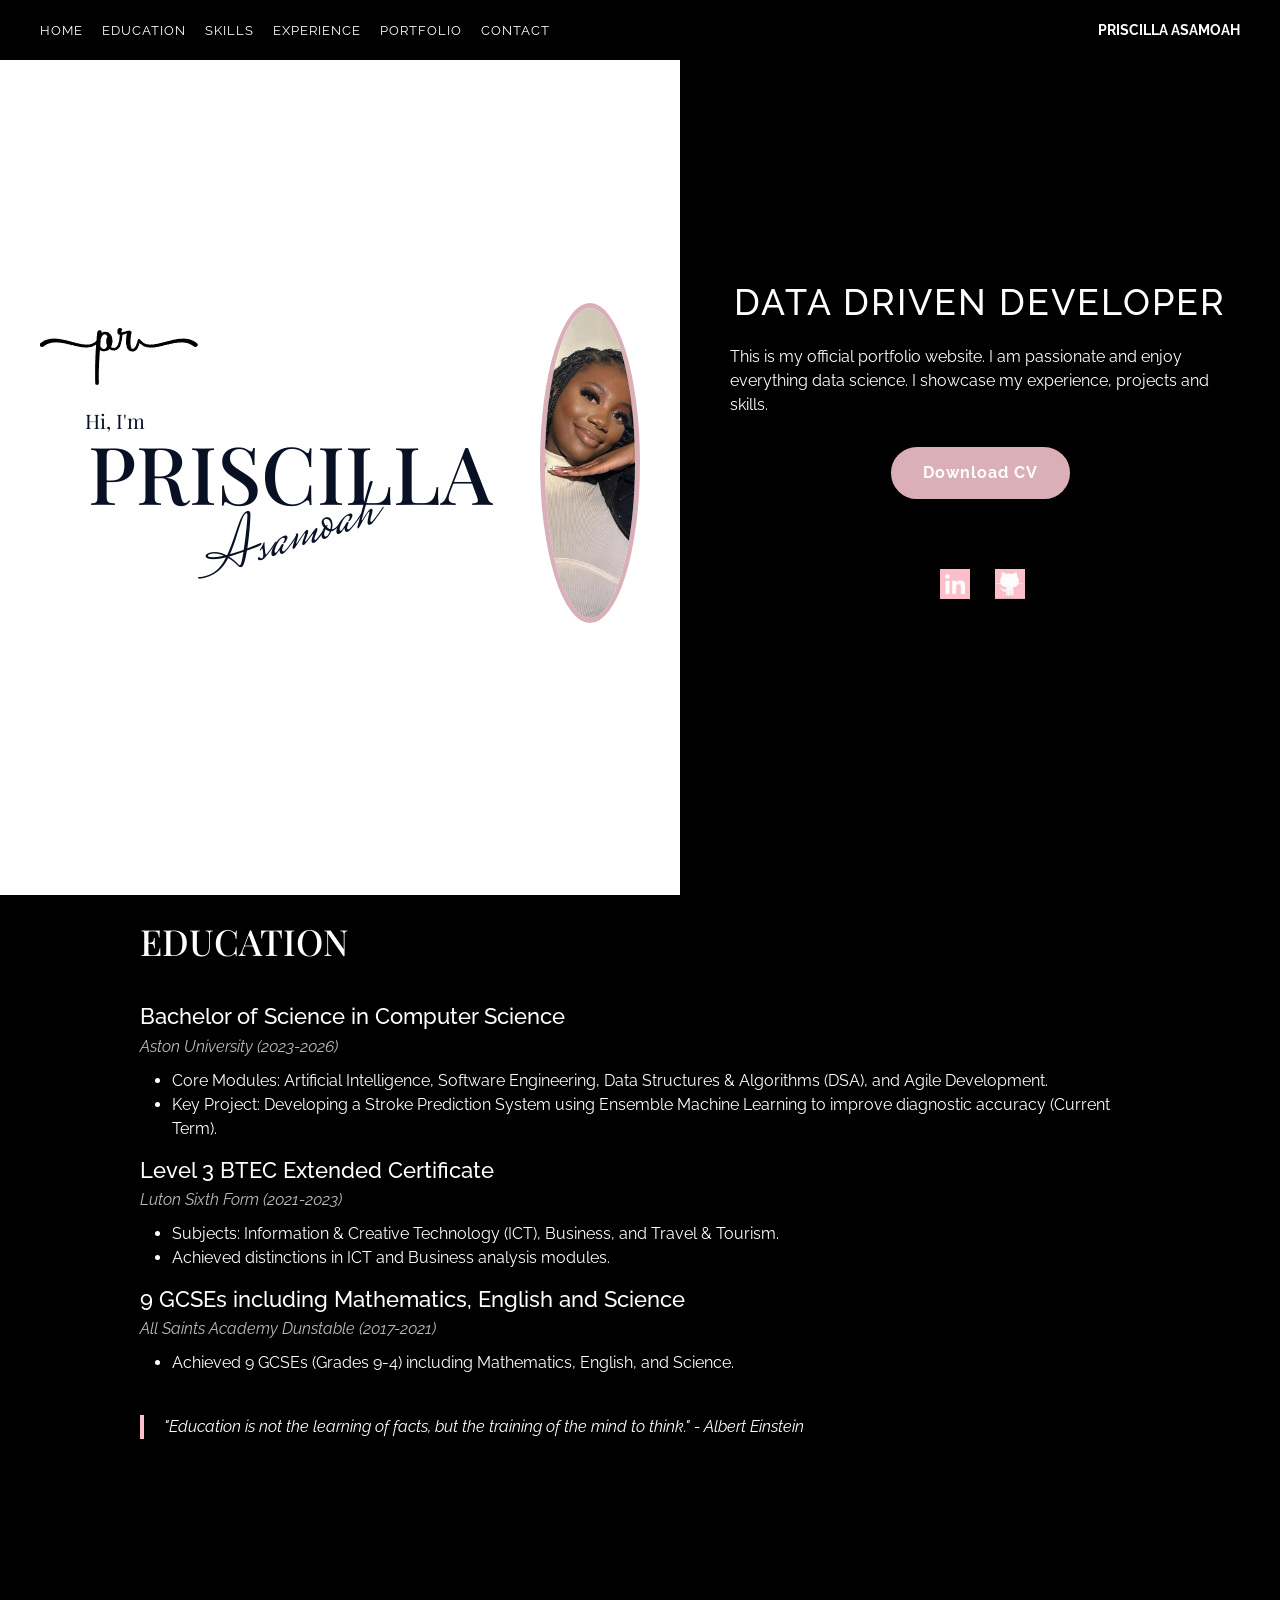
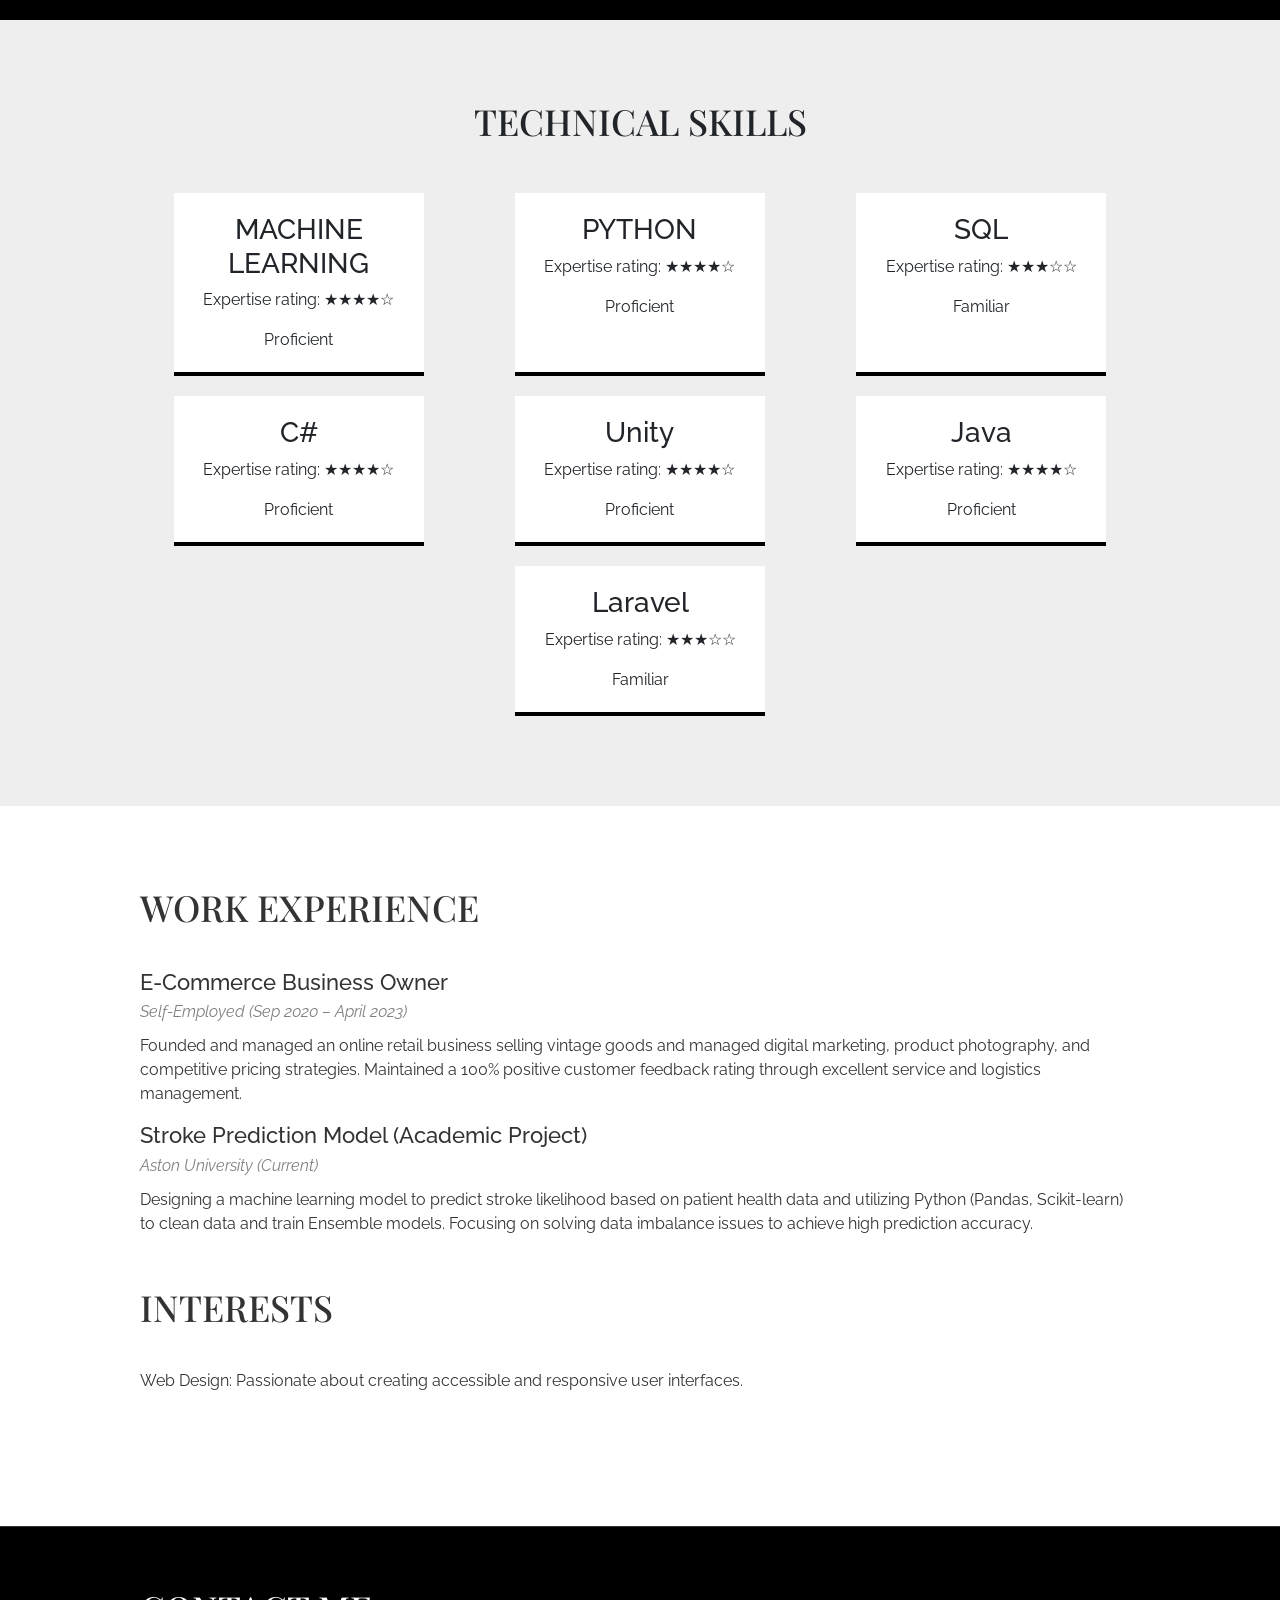
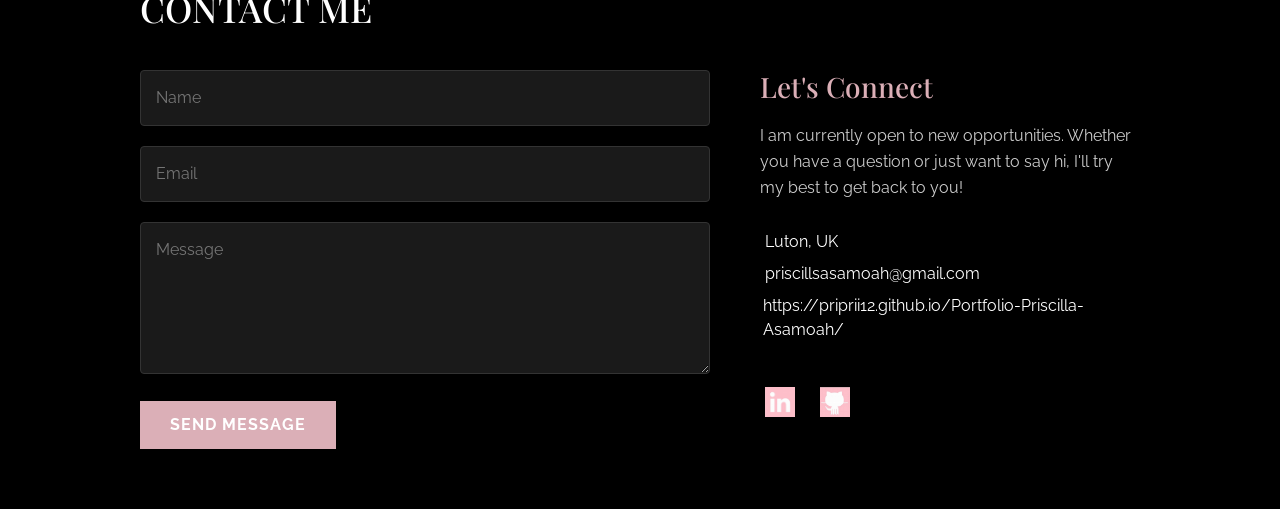
==== commit 3ddd306a: "Update index.html" ====
--- a/index.html
+++ b/index.html
@@ -147,6 +147,10 @@
           <p>Expertise rating: ★★★★☆</p>  Proficient
         </div>
          <div class="skill-card">
+          <h3>Java</h3>
+          <p>Expertise rating: ★★★★☆</p>  Proficient
+        </div>
+         <div class="skill-card">
           <h3>Laravel</h3>
           <p>Expertise rating: ★★★☆☆</p> Familiar
         </div>
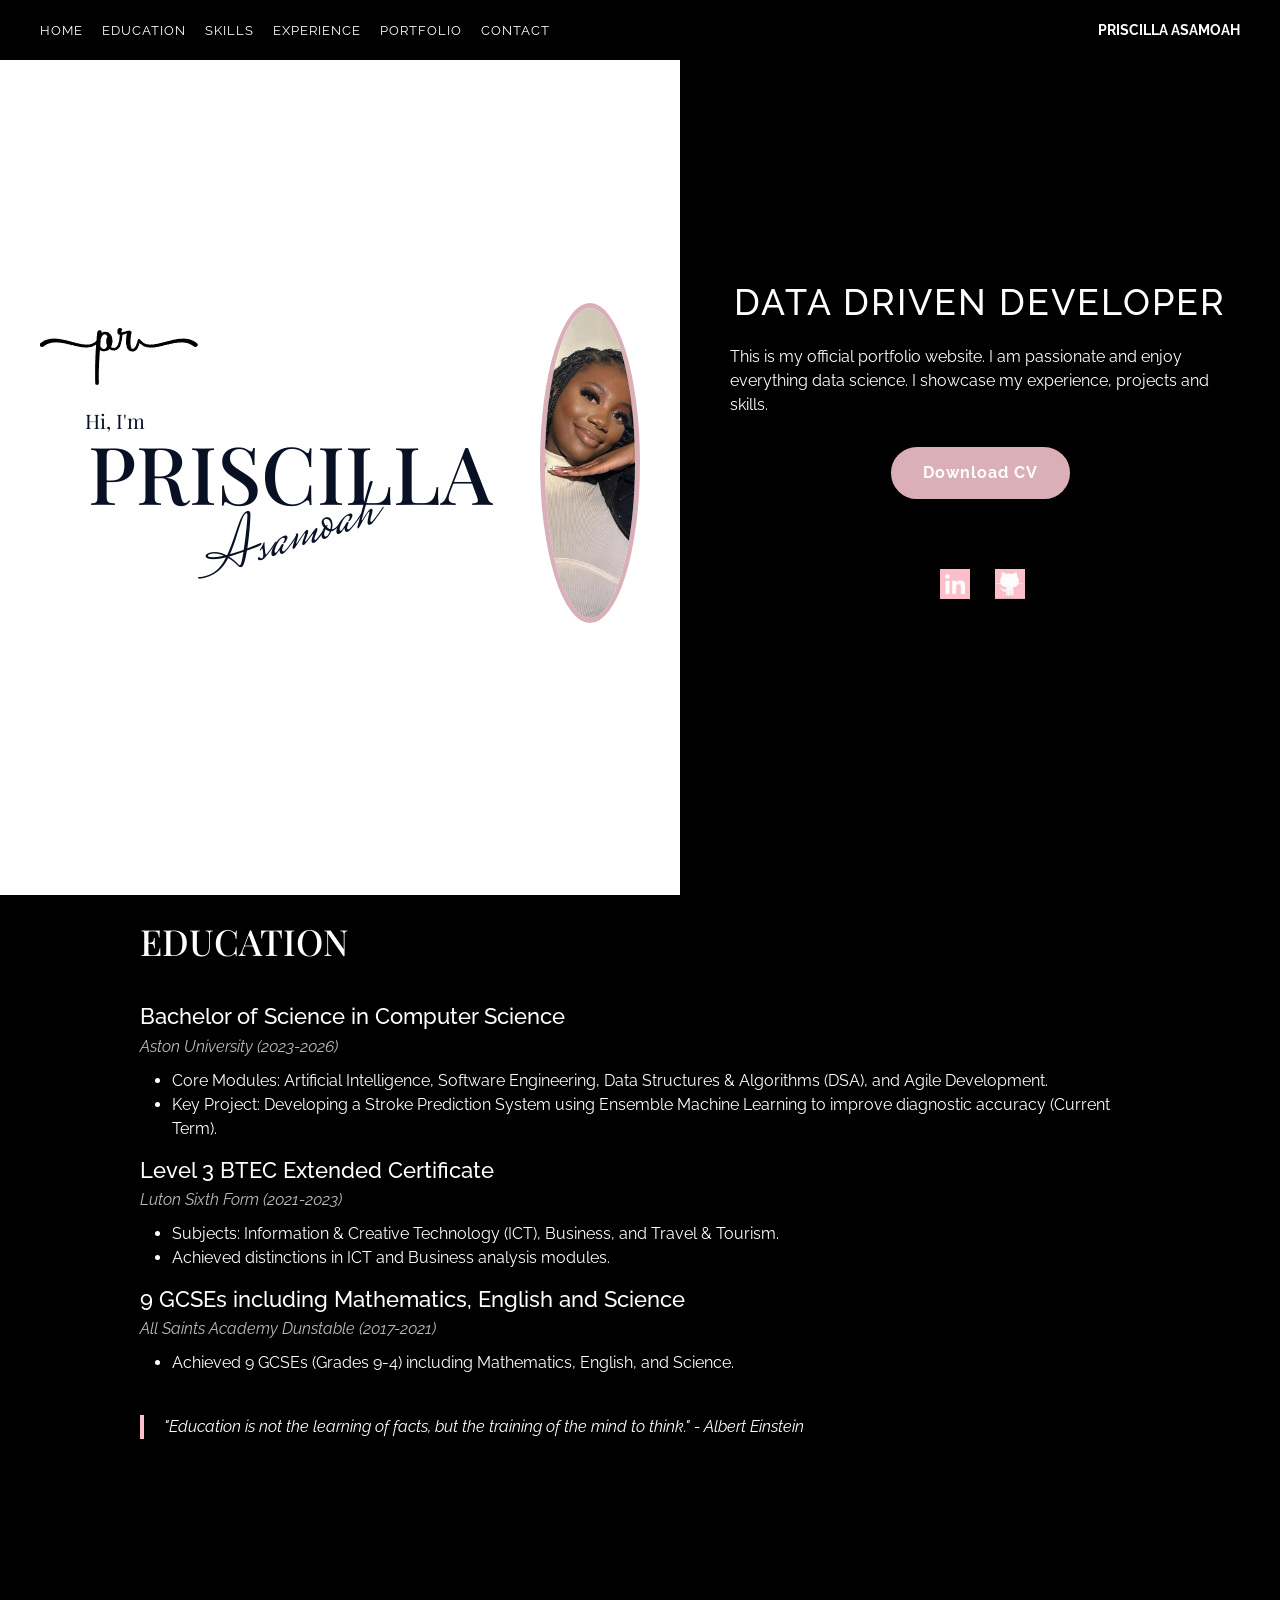
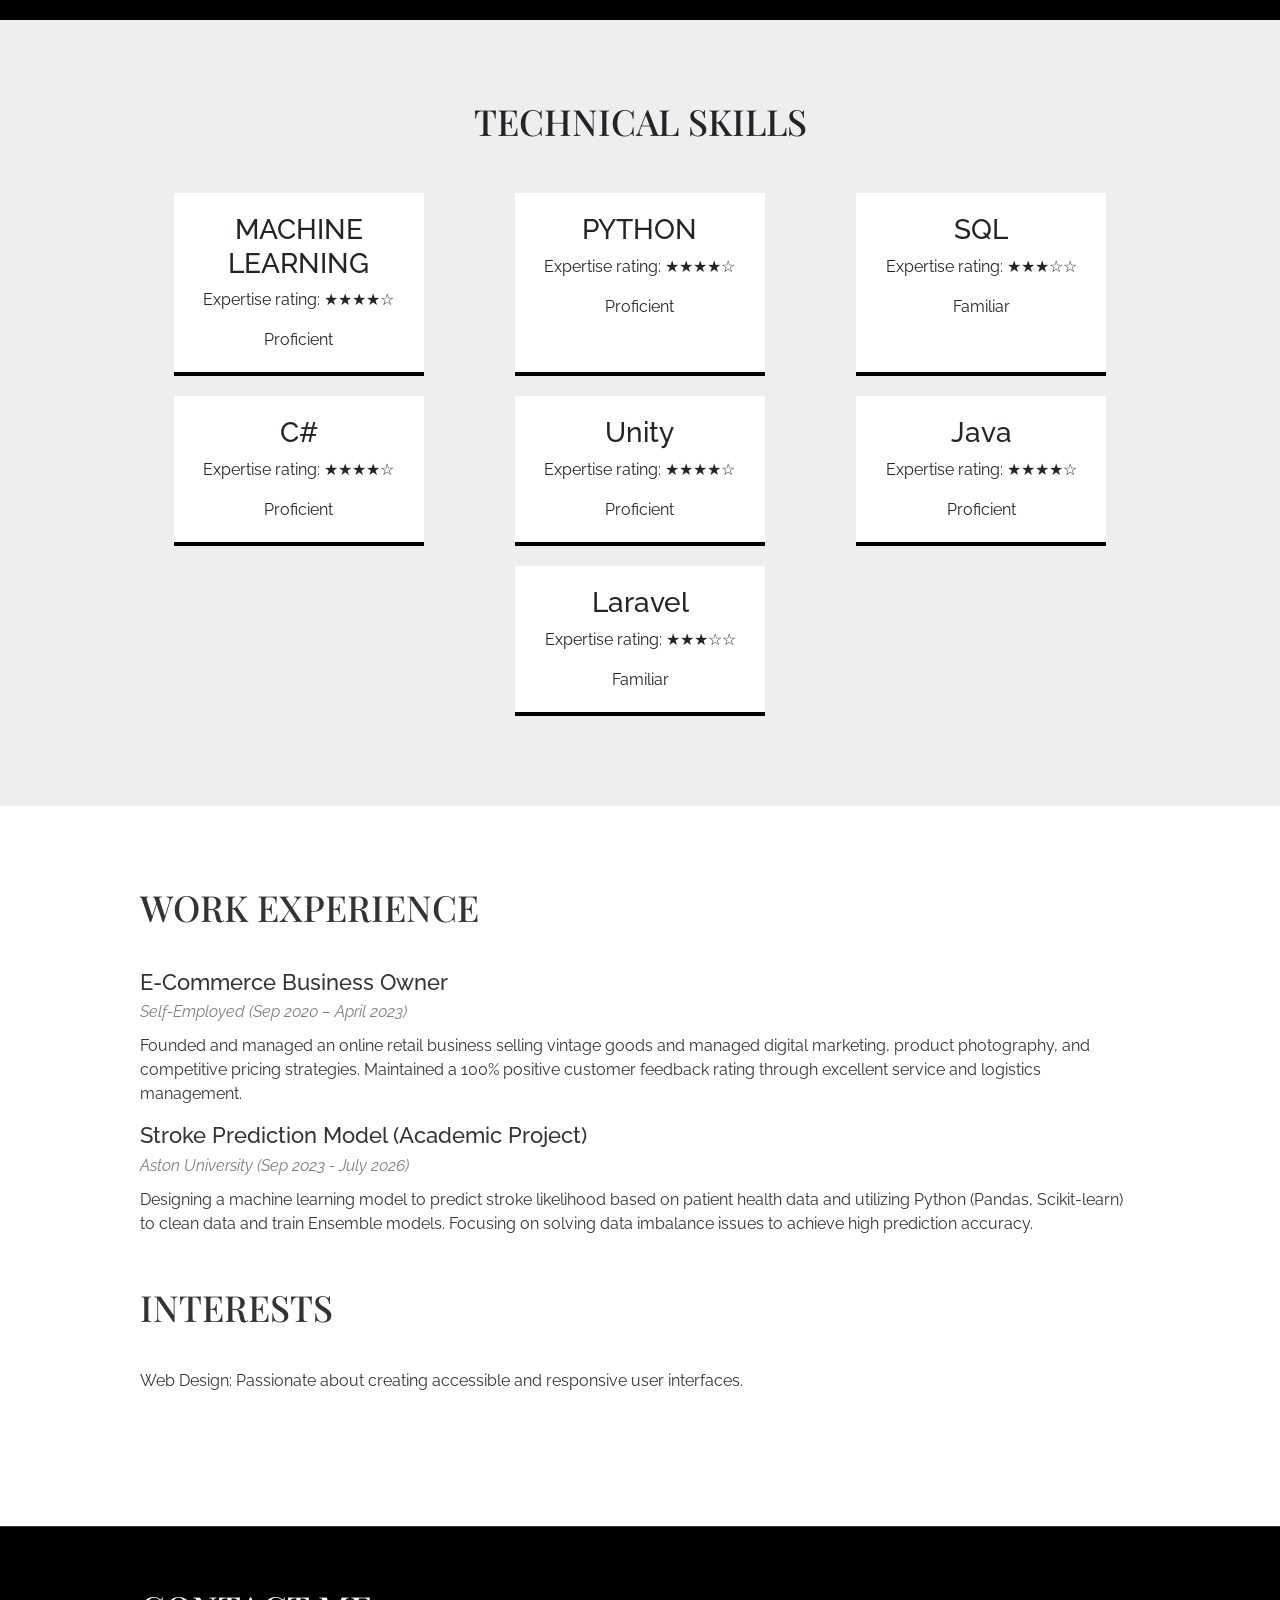
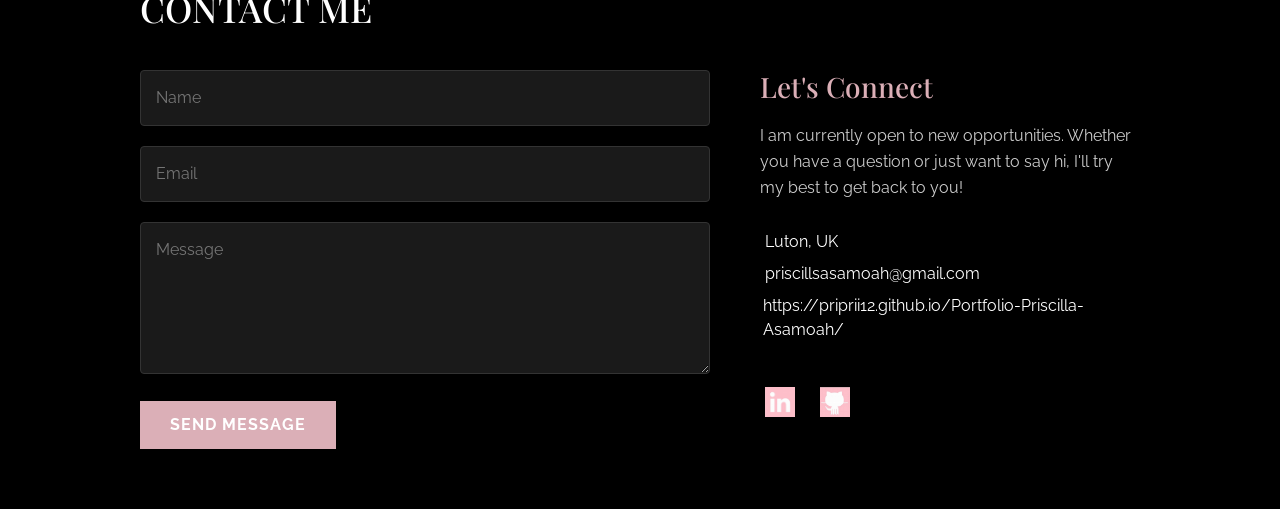
==== commit fadcfc41: "Update index.html" ====
--- a/index.html
+++ b/index.html
@@ -171,7 +171,7 @@
 
         <div class="job-item">
           <h3>Stroke Prediction Model (Academic Project)</h3>
-          <p class="meta">Aston University (Current)</p>
+          <p class="meta">Aston University (Sep 2023 - July 2026)</p>
           <p>Designing a machine learning model to predict stroke likelihood based on patient health data and utilizing Python (Pandas, Scikit-learn) to clean data and train Ensemble models. Focusing on solving data imbalance issues to achieve high prediction accuracy.</p>
         </div>
 
